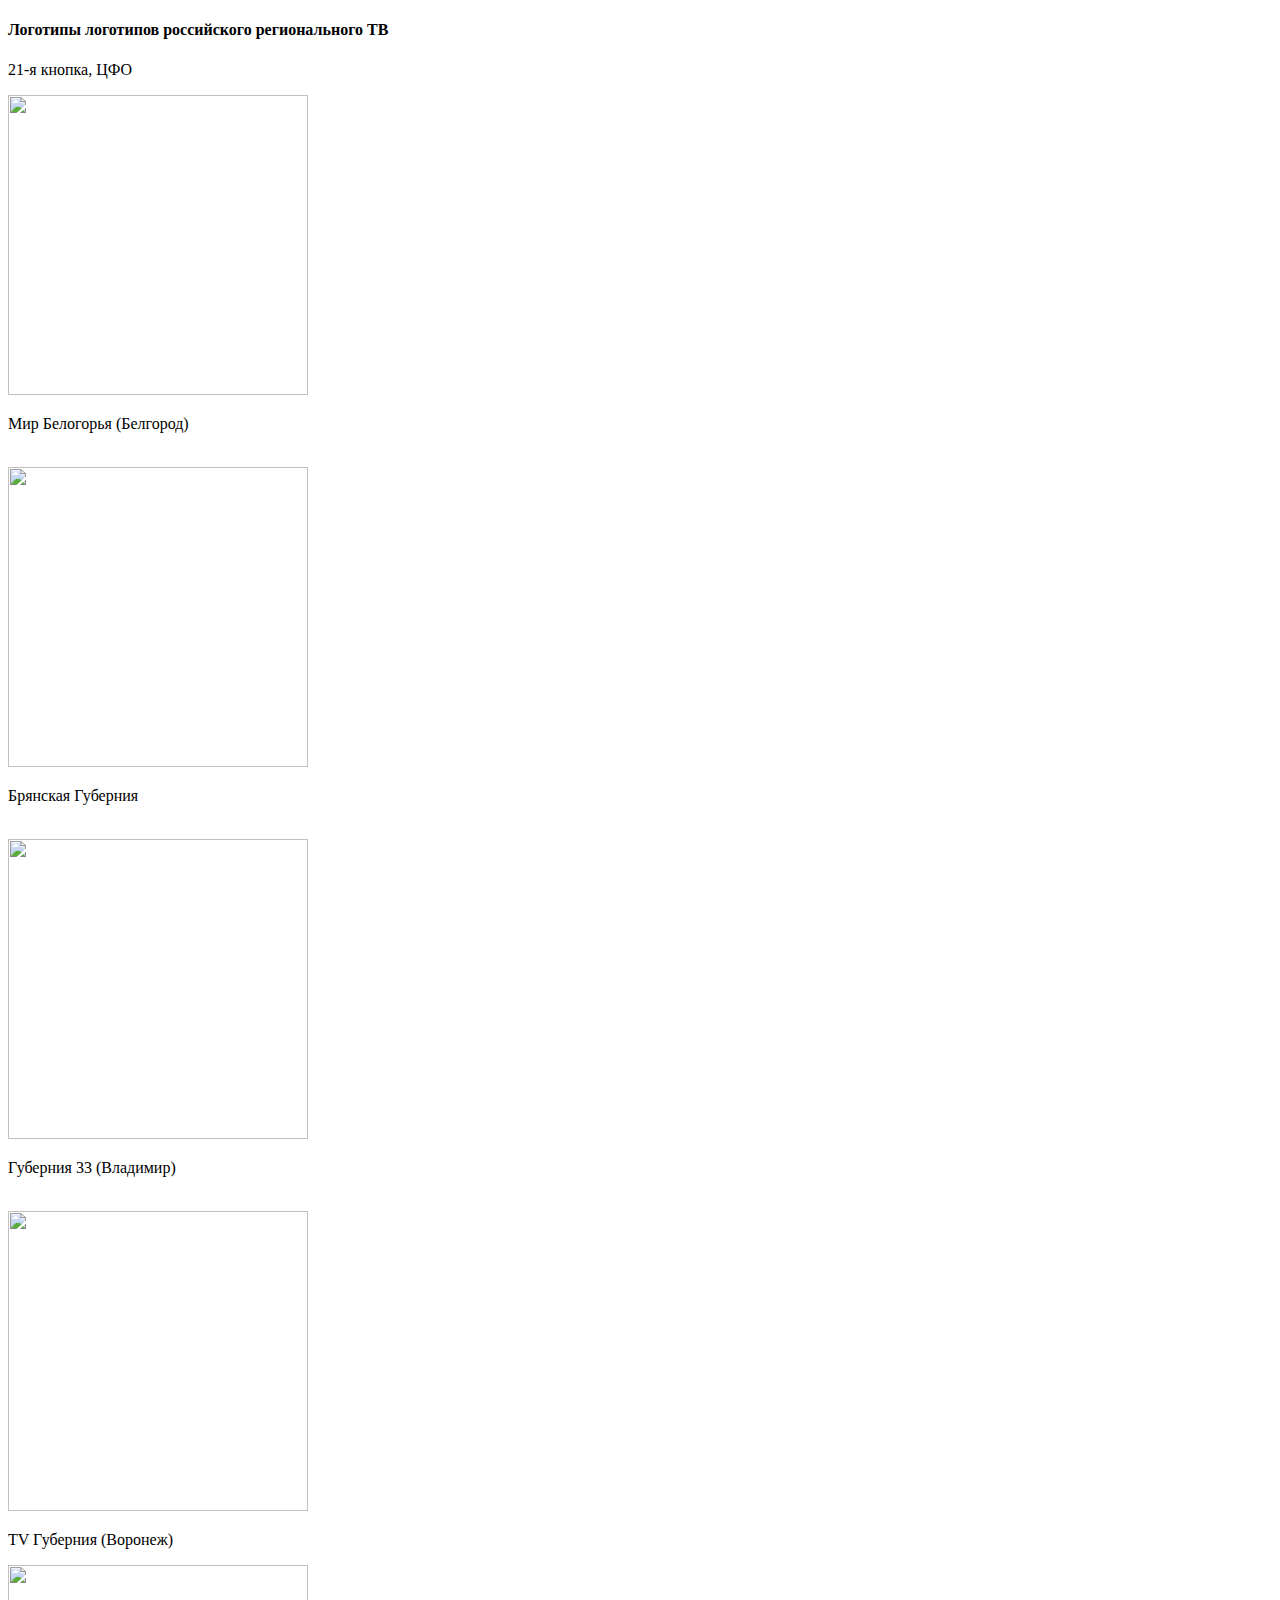
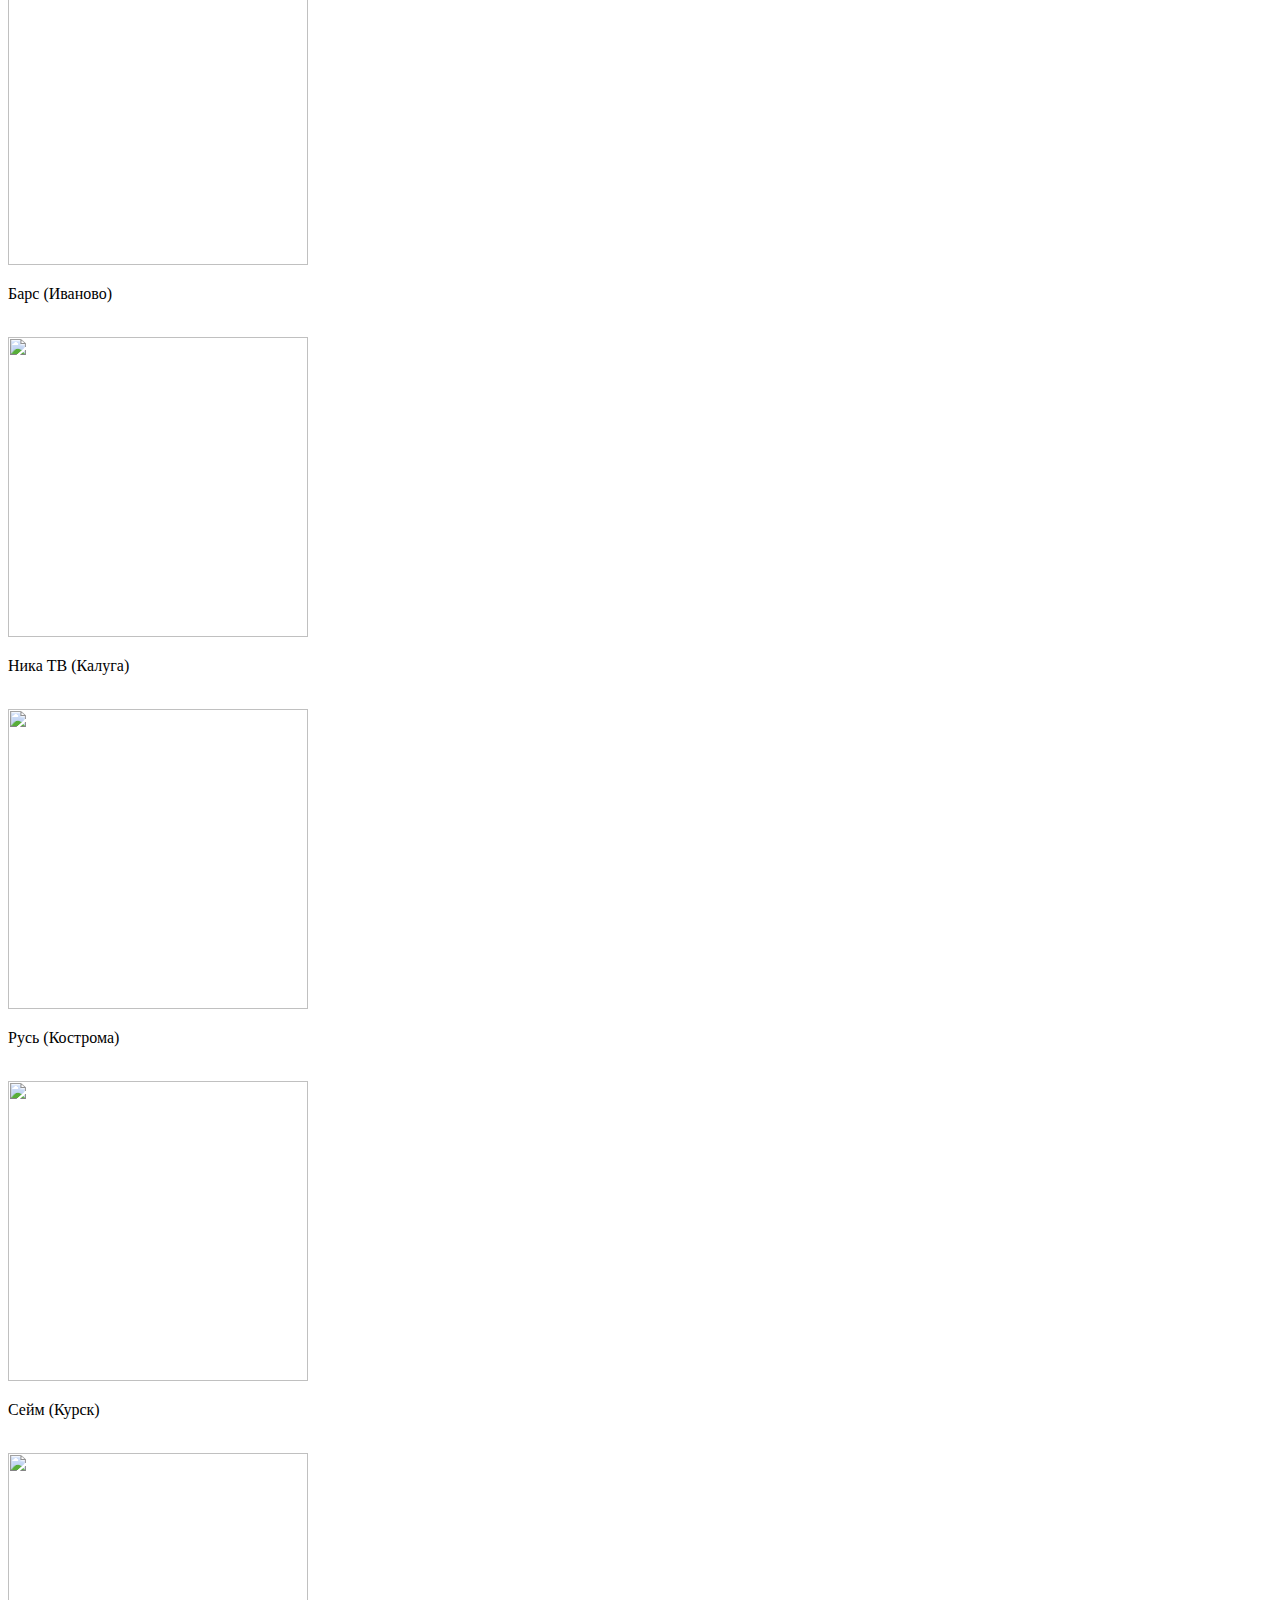
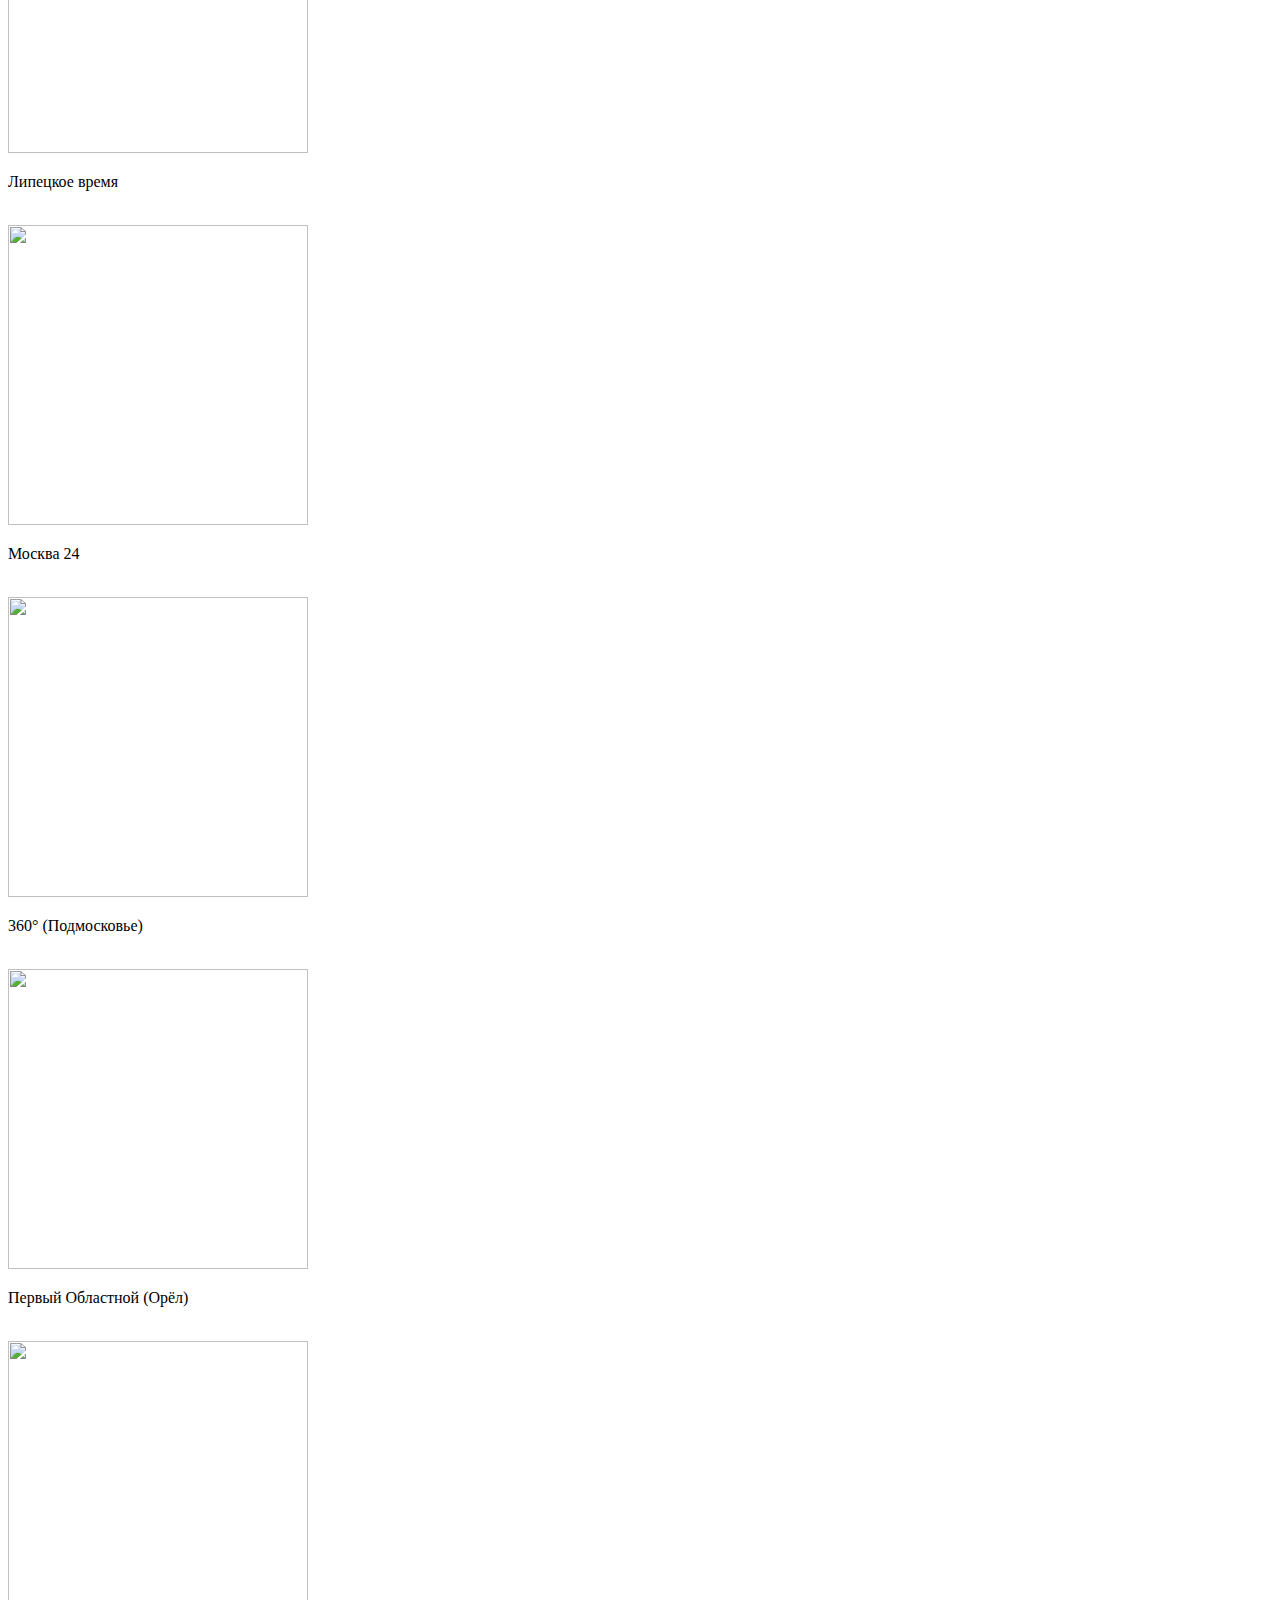
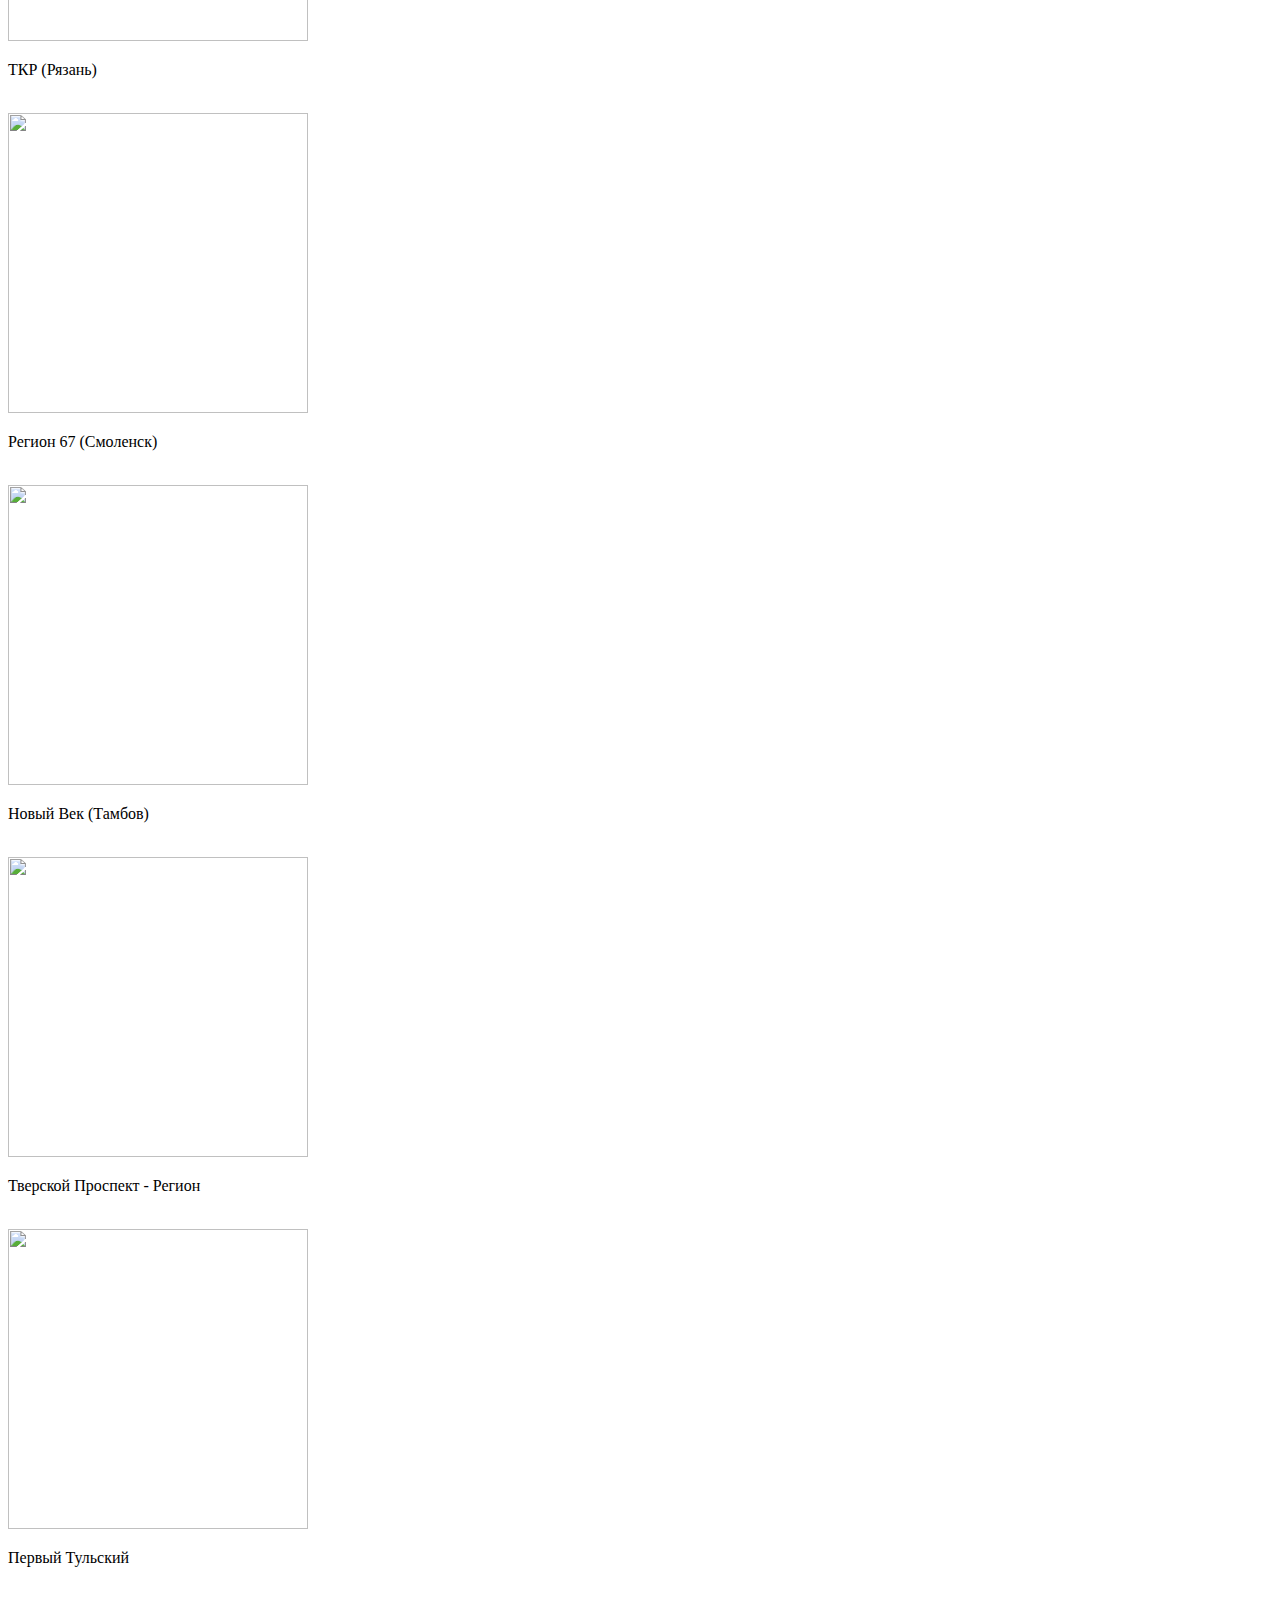
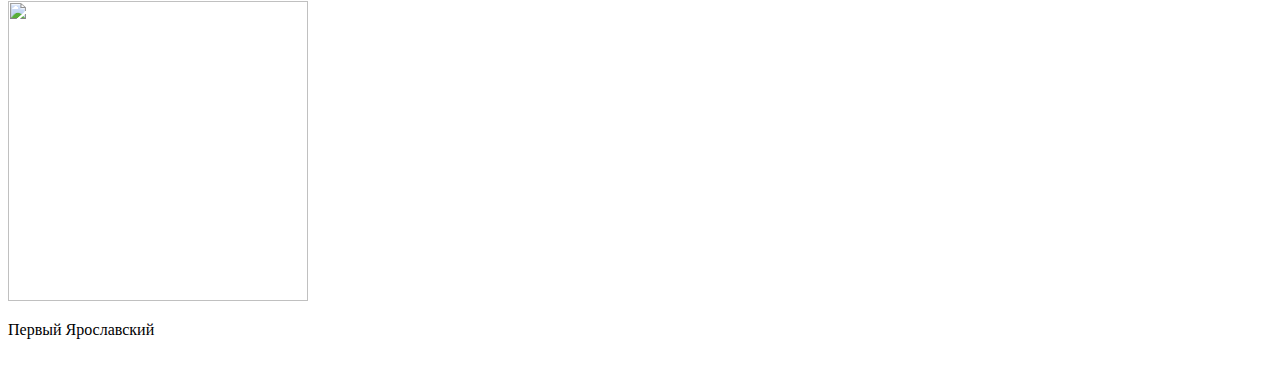
==== index.html @ 9ab8547e "+ css and html" ====
<!DOCTYPE html>
<html lang="ru">
 <head>
   <meta charset="utf-8">
   <title>Russia_region_TV_logo</title>
   <link href="style.css" type="text/css" rel="stylesheet">
 </head>
 <body>
   <h4>Логотипы логотипов российского регионального ТВ</h4>
 <div class="cfo21">   
   <p>21-я кнопка, ЦФО</p>
     <img
       src="logo/mirbelogorya.png"
       width="300"
       height="300"/>
   <p>Мир Белогорья (Белгород)</p>
 <br>
     <img
       src="logo/bryanskayagubernia.png"
       width="300"
       height="300"/>
   <p>Брянская Губерния</p>
 <br>
     <img
       src="logo/gubernia33.png"
       width="300"
       height="300"/>
   <p>Губерния 33 (Владимир)</p>
 <br>
     <img
       src="logo/tvgubernia.png"
       width="300"
       height="300"/>
   <p>TV Губерния (Воронеж)</p>
     <img
       src="logo/bars.png"
       width="300"
       height="300"/>
   <p>Барс (Иваново)</p>
 <br>
     <img
       src="logo/nikatv.png"
       width="300"
       height="300"/>
   <p>Ника ТВ (Калуга)</p>
 <br>
     <img
       src="logo/rus.png"
       width="300"
       height="300"/>
   <p>Русь (Кострома)</p>
 <br>
     <img
       src="logo/seym.png"
       width="300"
       height="300"/>
   <p>Сейм (Курск)</p>
 <br>
     <img
       src="logo/lipetsktime24.png"
       width="300"
       height="300"/>
   <p>Липецкое время</p>
 <br>
     <img
       src="logo/m24.png"
       width="300"
       height="300"/>
   <p>Москва 24</p>
 <br>
     <img
       src="logo/360.png"
       width="300"
       height="300"/>
   <p>360° (Подмосковье)</p>
 <br>
     <img
       src="logo/1oblast.png"
       width="300"
       height="300"/>
   <p>Первый Областной (Орёл)</p>
 <br>
     <img
       src="logo/tkr.png"
       width="300"
       height="300"/>
   <p>ТКР (Рязань)</p>
 <br>
     <img
       src="logo/region67.png"
       width="300"
       height="300"/>
   <p>Регион 67 (Смоленск)</p>
 <br>
     <img
       src="logo/novyyvek.png"
       width="300"
       height="300"/>
   <p>Новый Век (Тамбов)</p>
 <br>
     <img
       src="logo/tverprospekt.png"
       width="300"
       height="300"/>
   <p>Тверской Проспект - Регион</p>
 <br>
     <img
       src="logo/1tula.png"
       width="300"
       height="300"/>
   <p>Первый Тульский</p>
 <br>
     <img
       src="logo/1yaroslavl.png"
       width="300"
       height="300"/>
   <p>Первый Ярославский</p>
 <br>
 </div>
 </body>
---- style.css ----
@font-face {
	font-family: 'Arkhip';
	src: url('/fonts/arkhip.eot'); /* IE 9 Compatibility Mode */
	src: url('/fonts/arkhip.eot?#iefix') format('embedded-opentype'), /* IE < 9 */
		url('/fonts/arkhip.woff2') format('woff2'), /* Super Modern Browsers */
		url('/fonts/arkhip.woff') format('woff'), /* Firefox >= 3.6, any other modern browser */
		url('/fonts/arkhip.ttf') format('truetype'), /* Safari, Android, iOS */
		url('/fonts/arkhip.svg#arkhip') format('svg'); /* Chrome < 4, Legacy iOS */
}
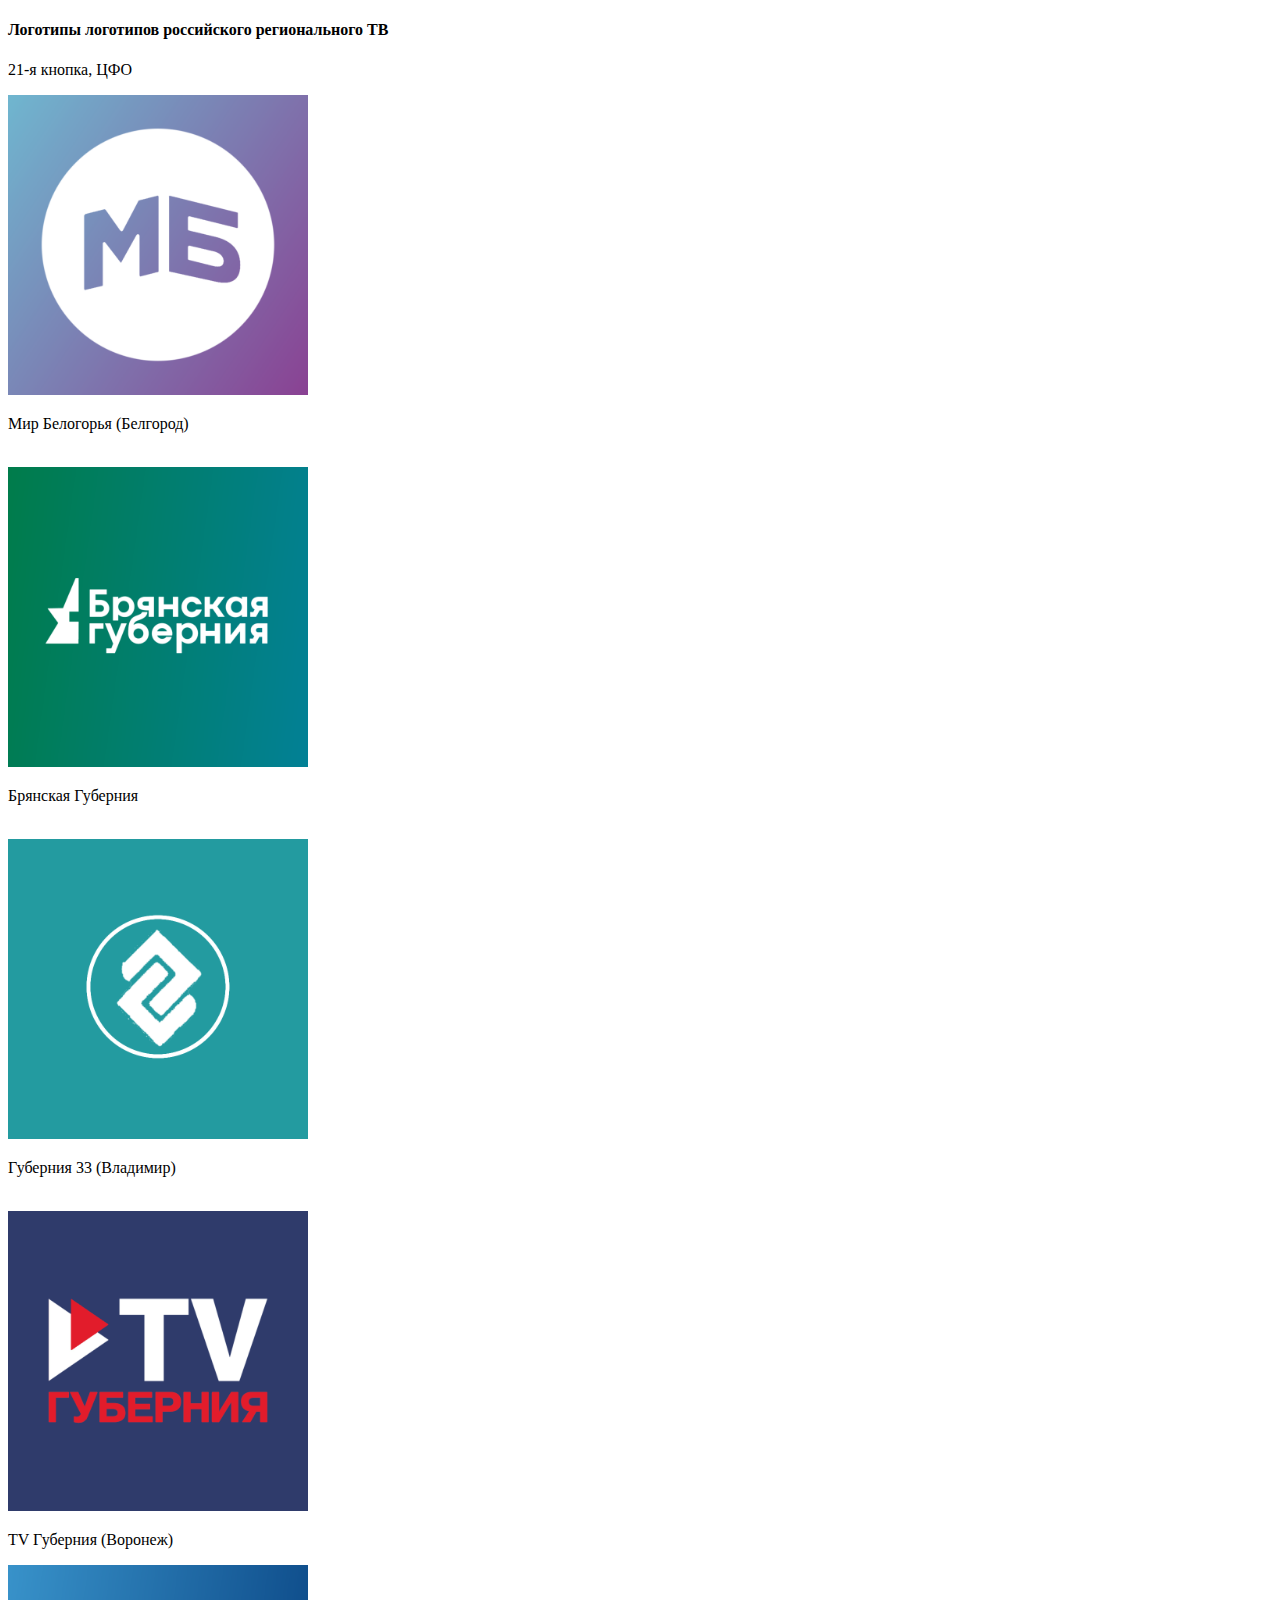
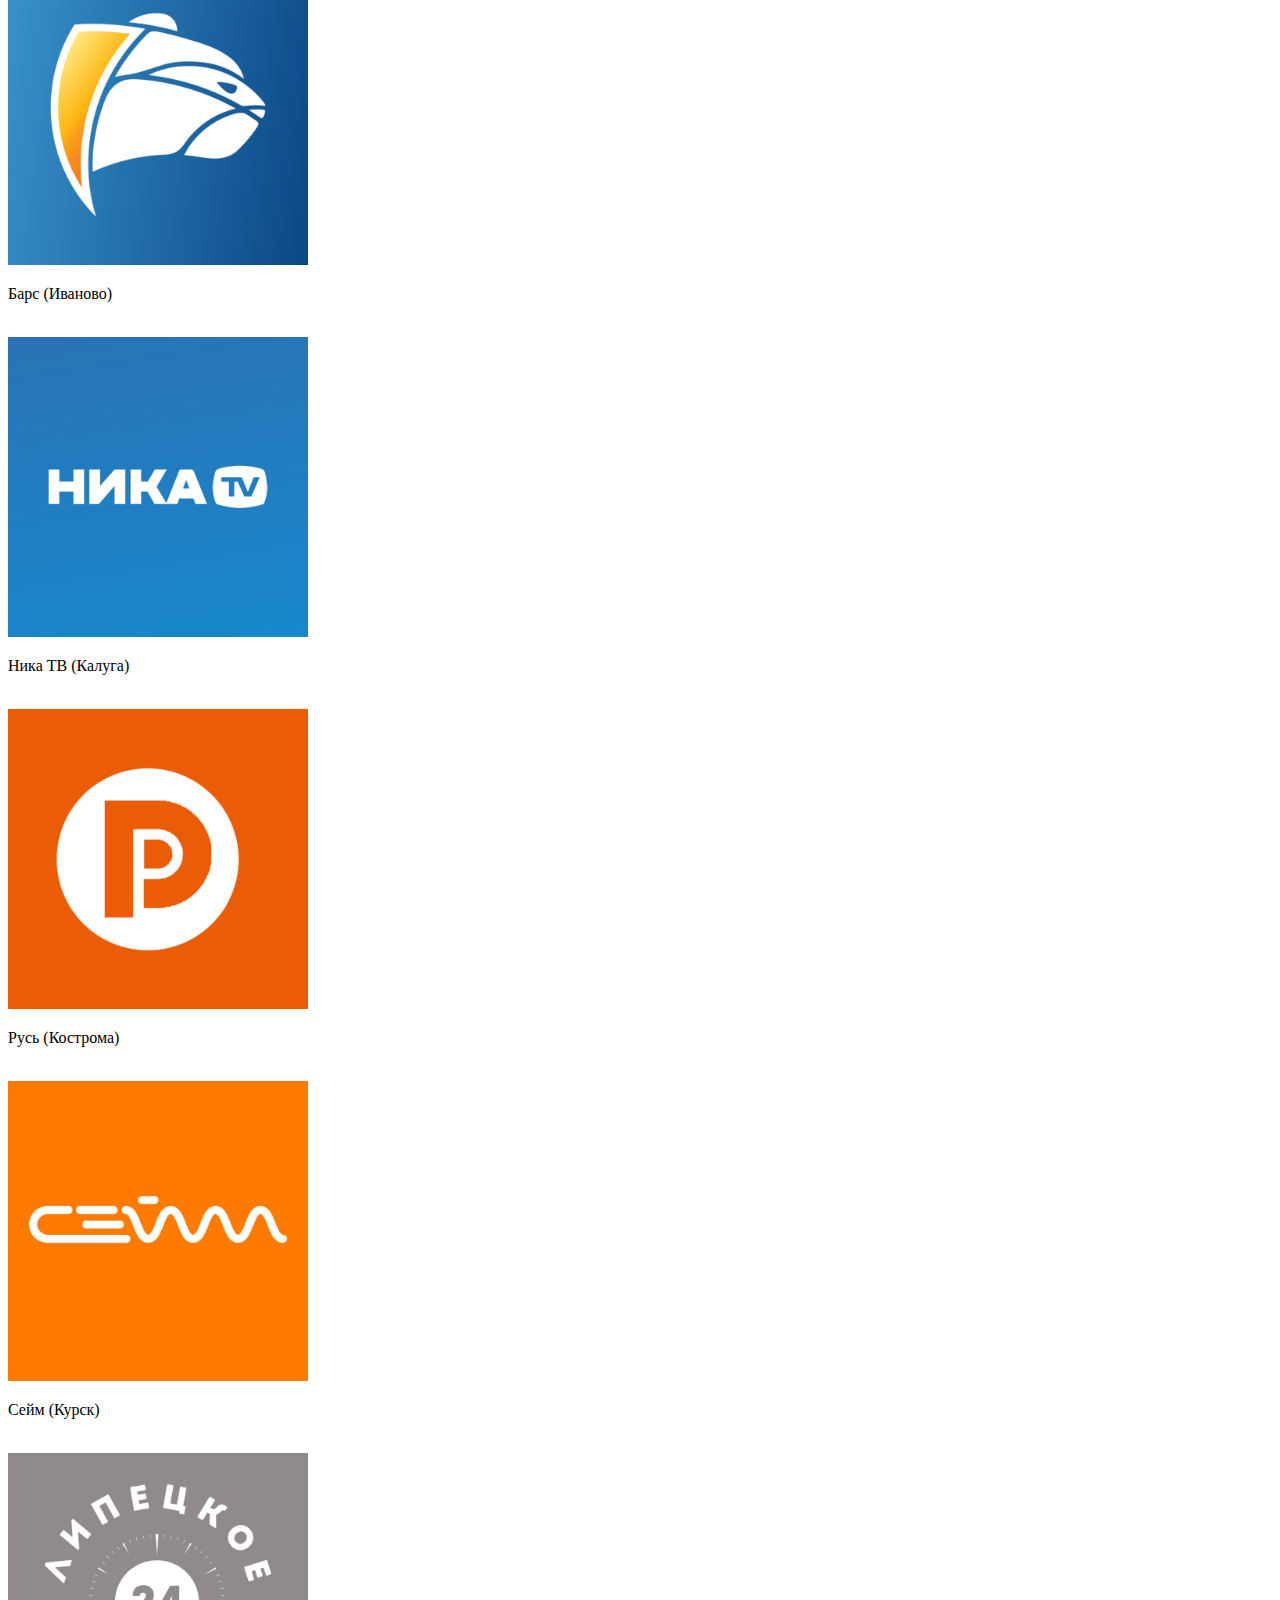
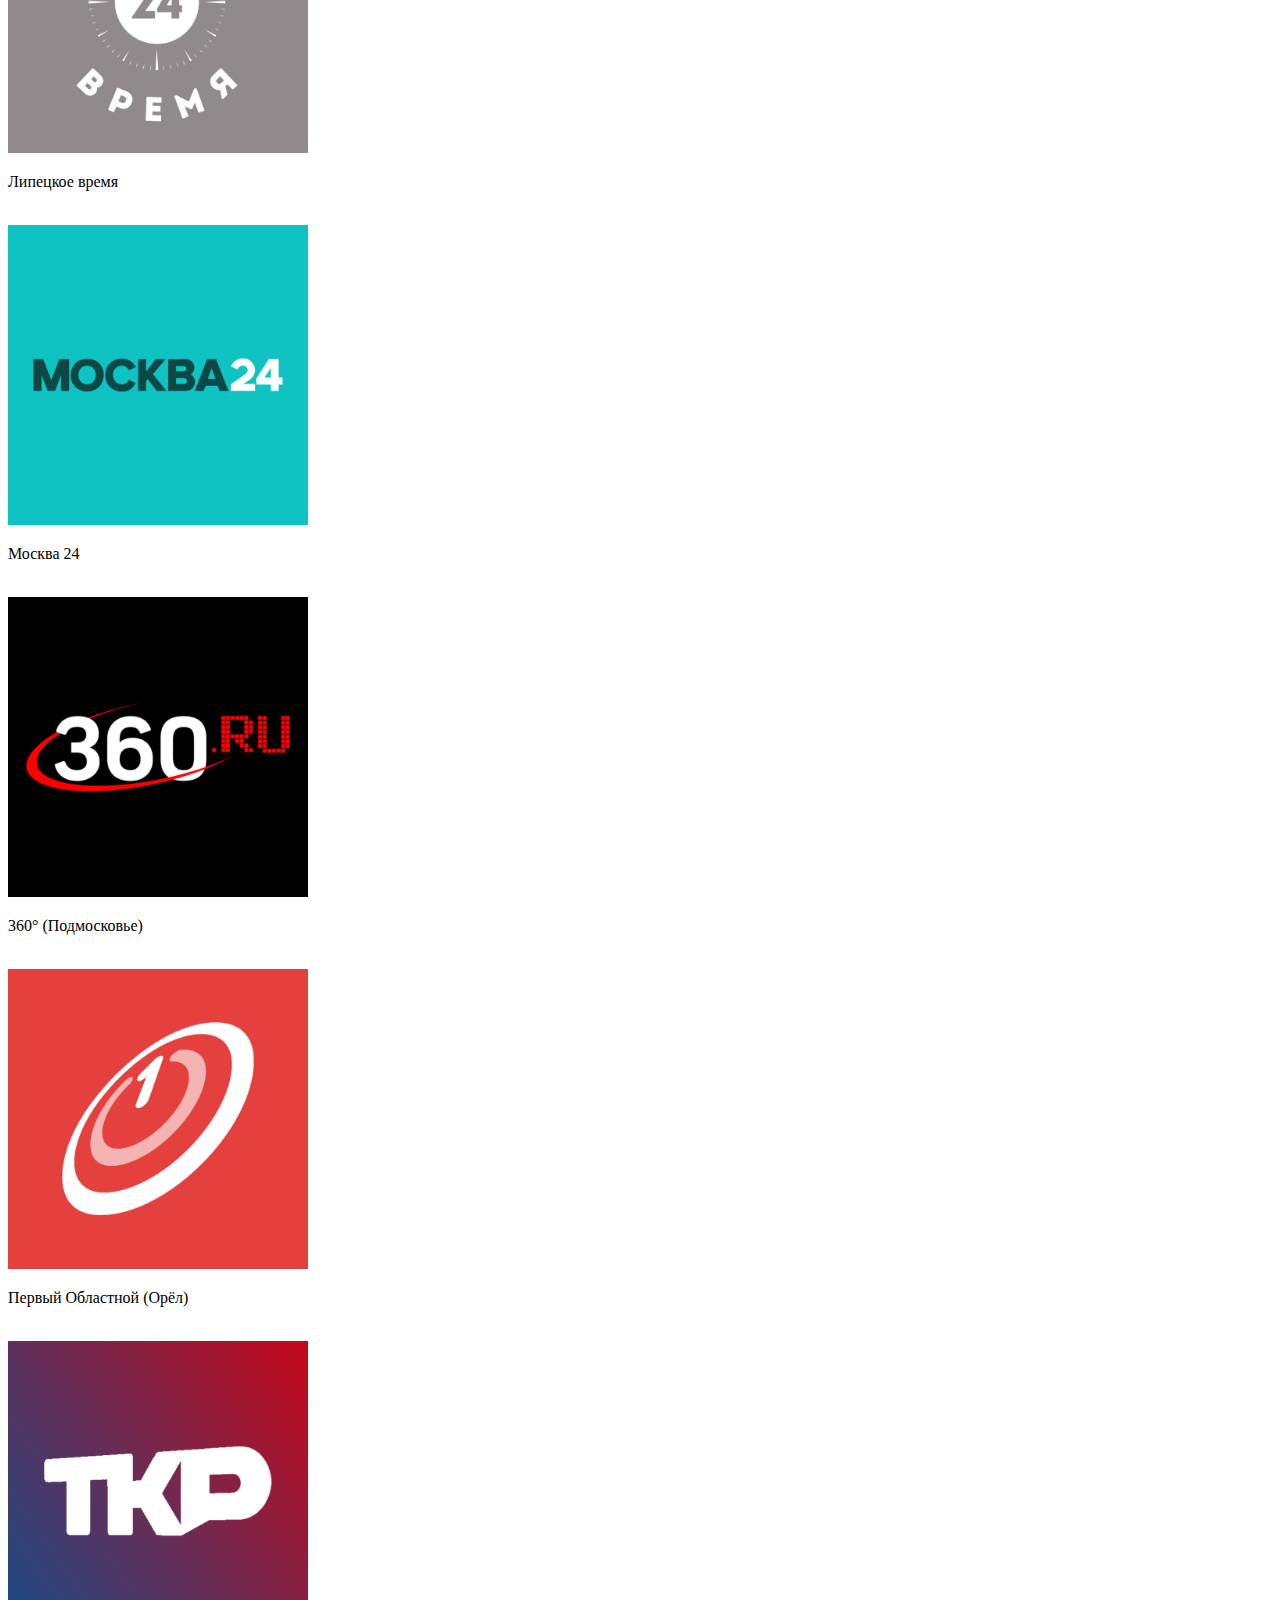
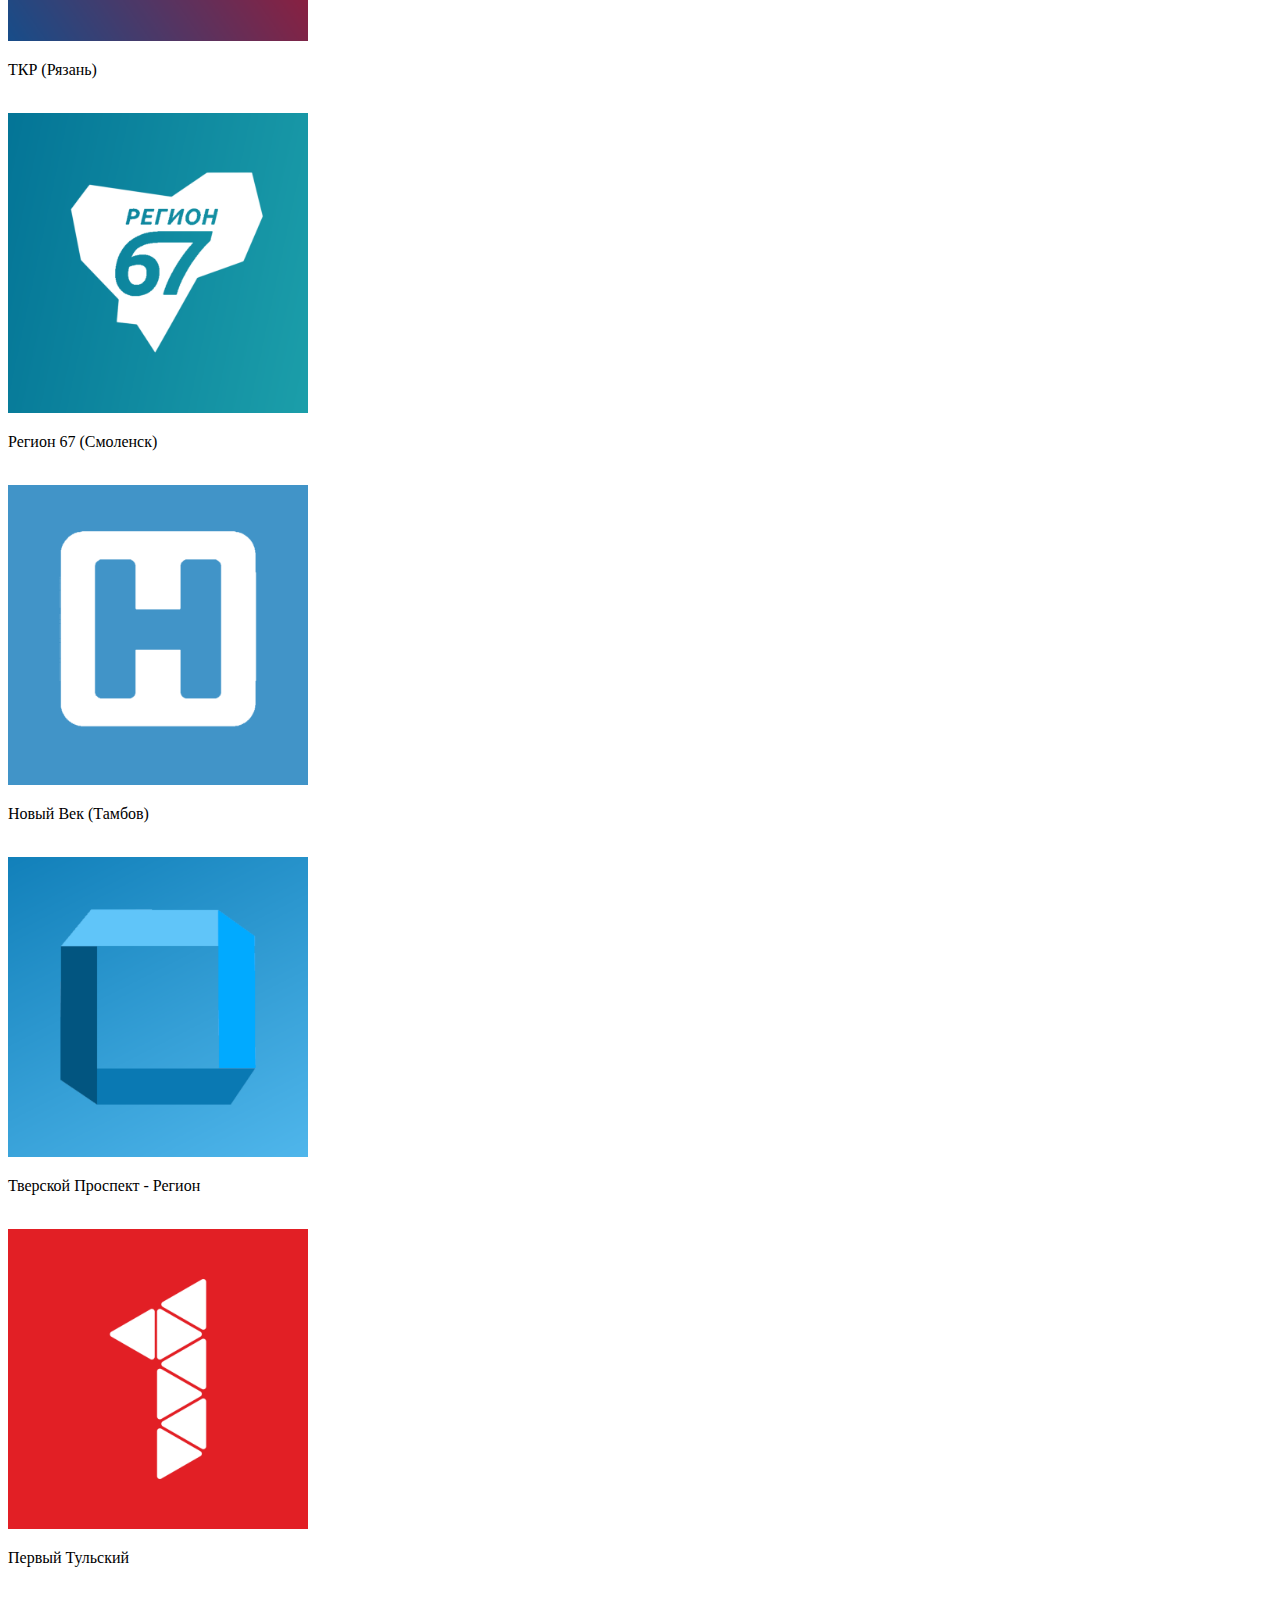
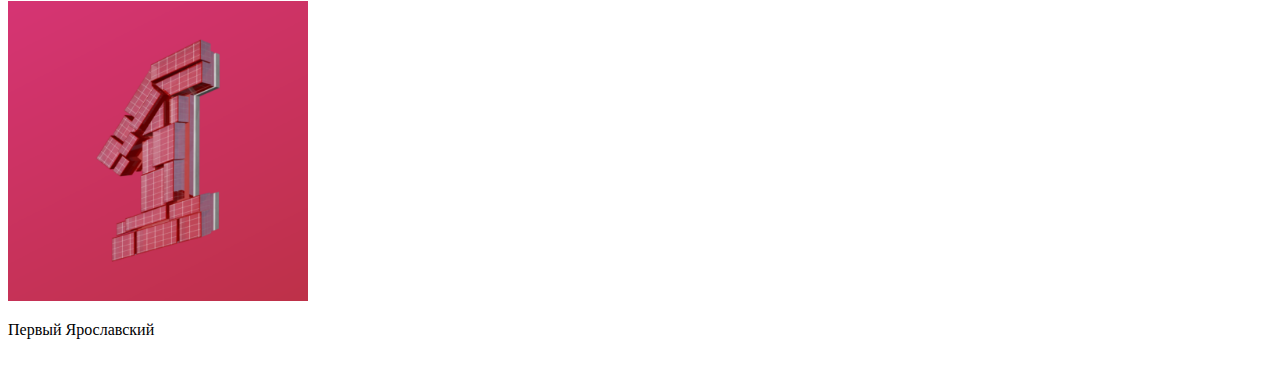
==== commit 6e3561aa: "Update index.html" ====
--- a/index.html
+++ b/index.html
@@ -10,111 +10,111 @@
  <div class="cfo21">   
    <p>21-я кнопка, ЦФО</p>
      <img
-       src="logo/mirbelogorya.png"
+       src="mirbelogorya.png"
        width="300"
        height="300"/>
    <p>Мир Белогорья (Белгород)</p>
  <br>
      <img
-       src="logo/bryanskayagubernia.png"
+       src="bryanskayagubernia.png"
        width="300"
        height="300"/>
    <p>Брянская Губерния</p>
  <br>
      <img
-       src="logo/gubernia33.png"
+       src="gubernia33.png"
        width="300"
        height="300"/>
    <p>Губерния 33 (Владимир)</p>
  <br>
      <img
-       src="logo/tvgubernia.png"
+       src="tvgubernia.png"
        width="300"
        height="300"/>
    <p>TV Губерния (Воронеж)</p>
      <img
-       src="logo/bars.png"
+       src="bars.png"
        width="300"
        height="300"/>
    <p>Барс (Иваново)</p>
  <br>
      <img
-       src="logo/nikatv.png"
+       src="nikatv.png"
        width="300"
        height="300"/>
    <p>Ника ТВ (Калуга)</p>
  <br>
      <img
-       src="logo/rus.png"
+       src="rus.png"
        width="300"
        height="300"/>
    <p>Русь (Кострома)</p>
  <br>
      <img
-       src="logo/seym.png"
+       src="seym.png"
        width="300"
        height="300"/>
    <p>Сейм (Курск)</p>
  <br>
      <img
-       src="logo/lipetsktime24.png"
+       src="lipetsktime24.png"
        width="300"
        height="300"/>
    <p>Липецкое время</p>
  <br>
      <img
-       src="logo/m24.png"
+       src="m24.png"
        width="300"
        height="300"/>
    <p>Москва 24</p>
  <br>
      <img
-       src="logo/360.png"
+       src="360.png"
        width="300"
        height="300"/>
    <p>360° (Подмосковье)</p>
  <br>
      <img
-       src="logo/1oblast.png"
+       src="1oblast.png"
        width="300"
        height="300"/>
    <p>Первый Областной (Орёл)</p>
  <br>
      <img
-       src="logo/tkr.png"
+       src="tkr.png"
        width="300"
        height="300"/>
    <p>ТКР (Рязань)</p>
  <br>
      <img
-       src="logo/region67.png"
+       src="region67.png"
        width="300"
        height="300"/>
    <p>Регион 67 (Смоленск)</p>
  <br>
      <img
-       src="logo/novyyvek.png"
+       src="novyyvek.png"
        width="300"
        height="300"/>
    <p>Новый Век (Тамбов)</p>
  <br>
      <img
-       src="logo/tverprospekt.png"
+       src="tverprospekt.png"
        width="300"
        height="300"/>
    <p>Тверской Проспект - Регион</p>
  <br>
      <img
-       src="logo/1tula.png"
+       src="1tula.png"
        width="300"
        height="300"/>
    <p>Первый Тульский</p>
  <br>
      <img
-       src="logo/1yaroslavl.png"
+       src="1yaroslavl.png"
        width="300"
        height="300"/>
    <p>Первый Ярославский</p>
  <br>
  </div>
- </body>+ </body>
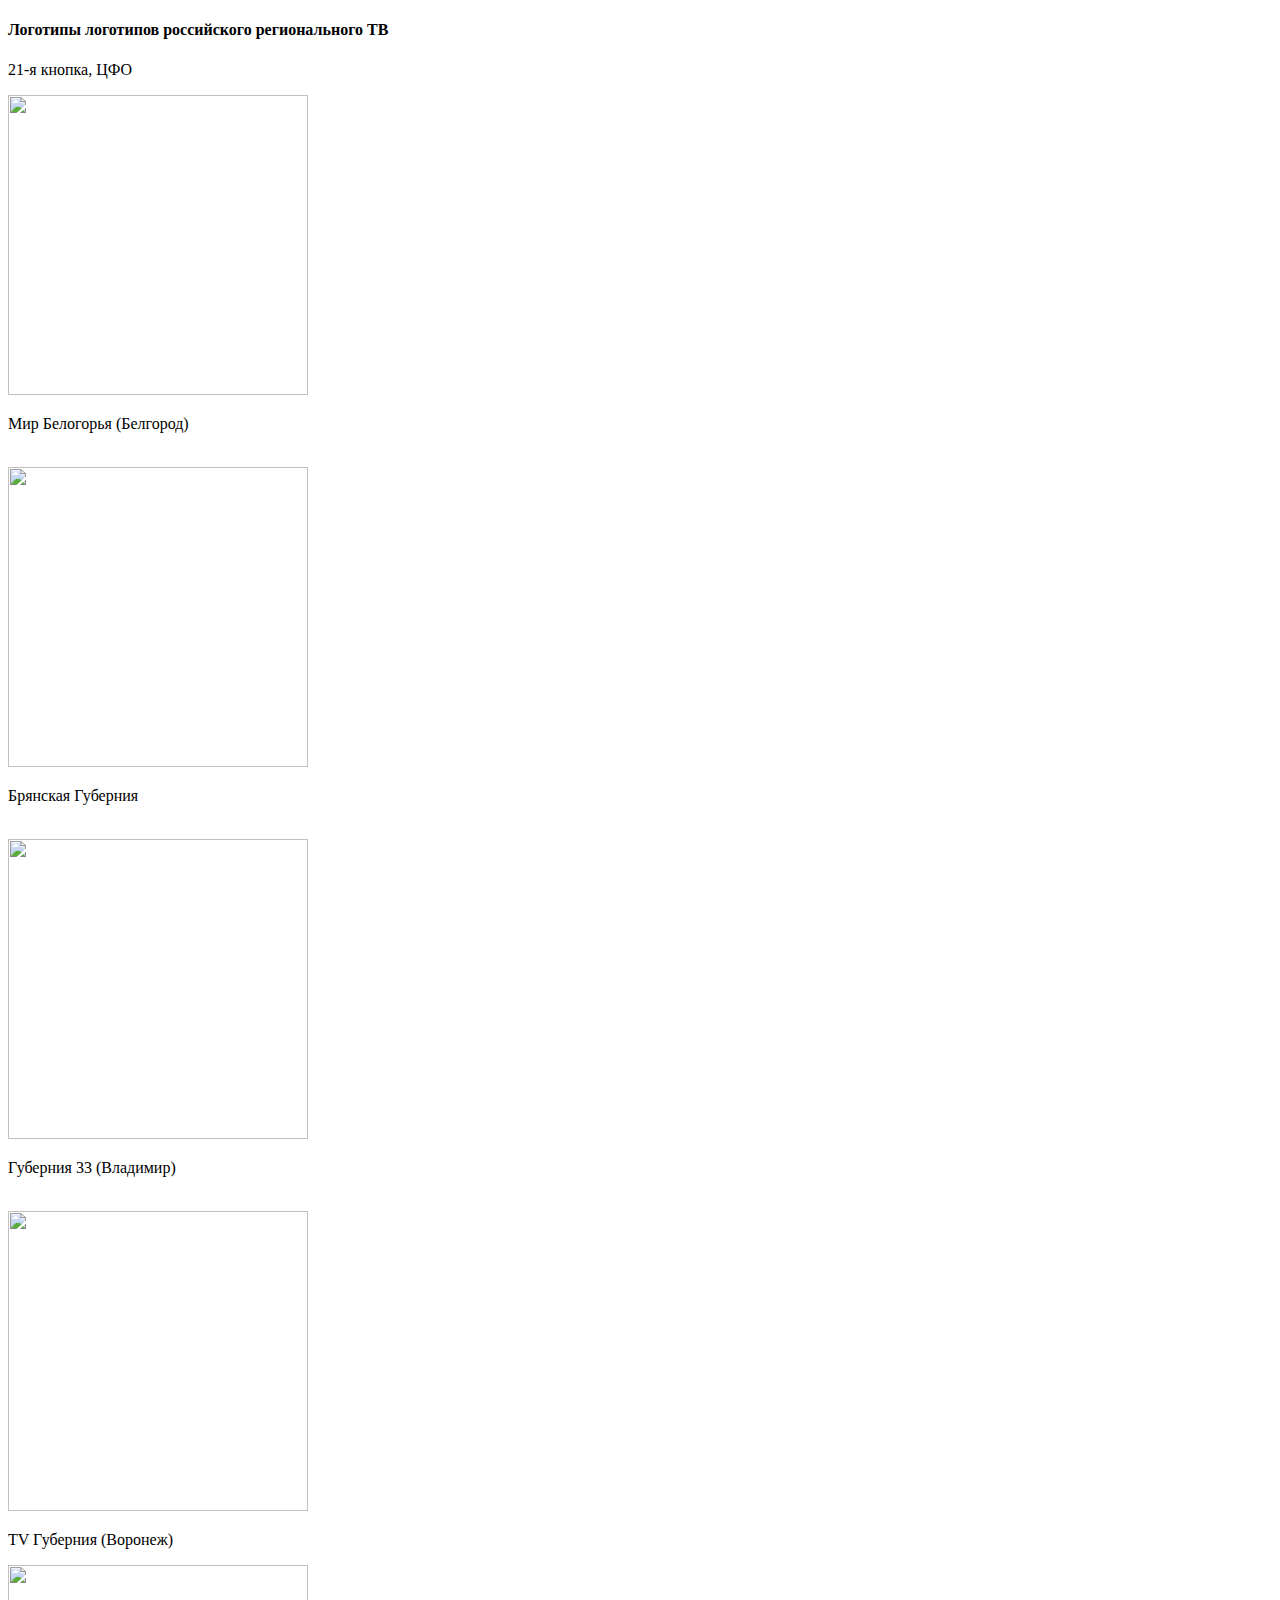
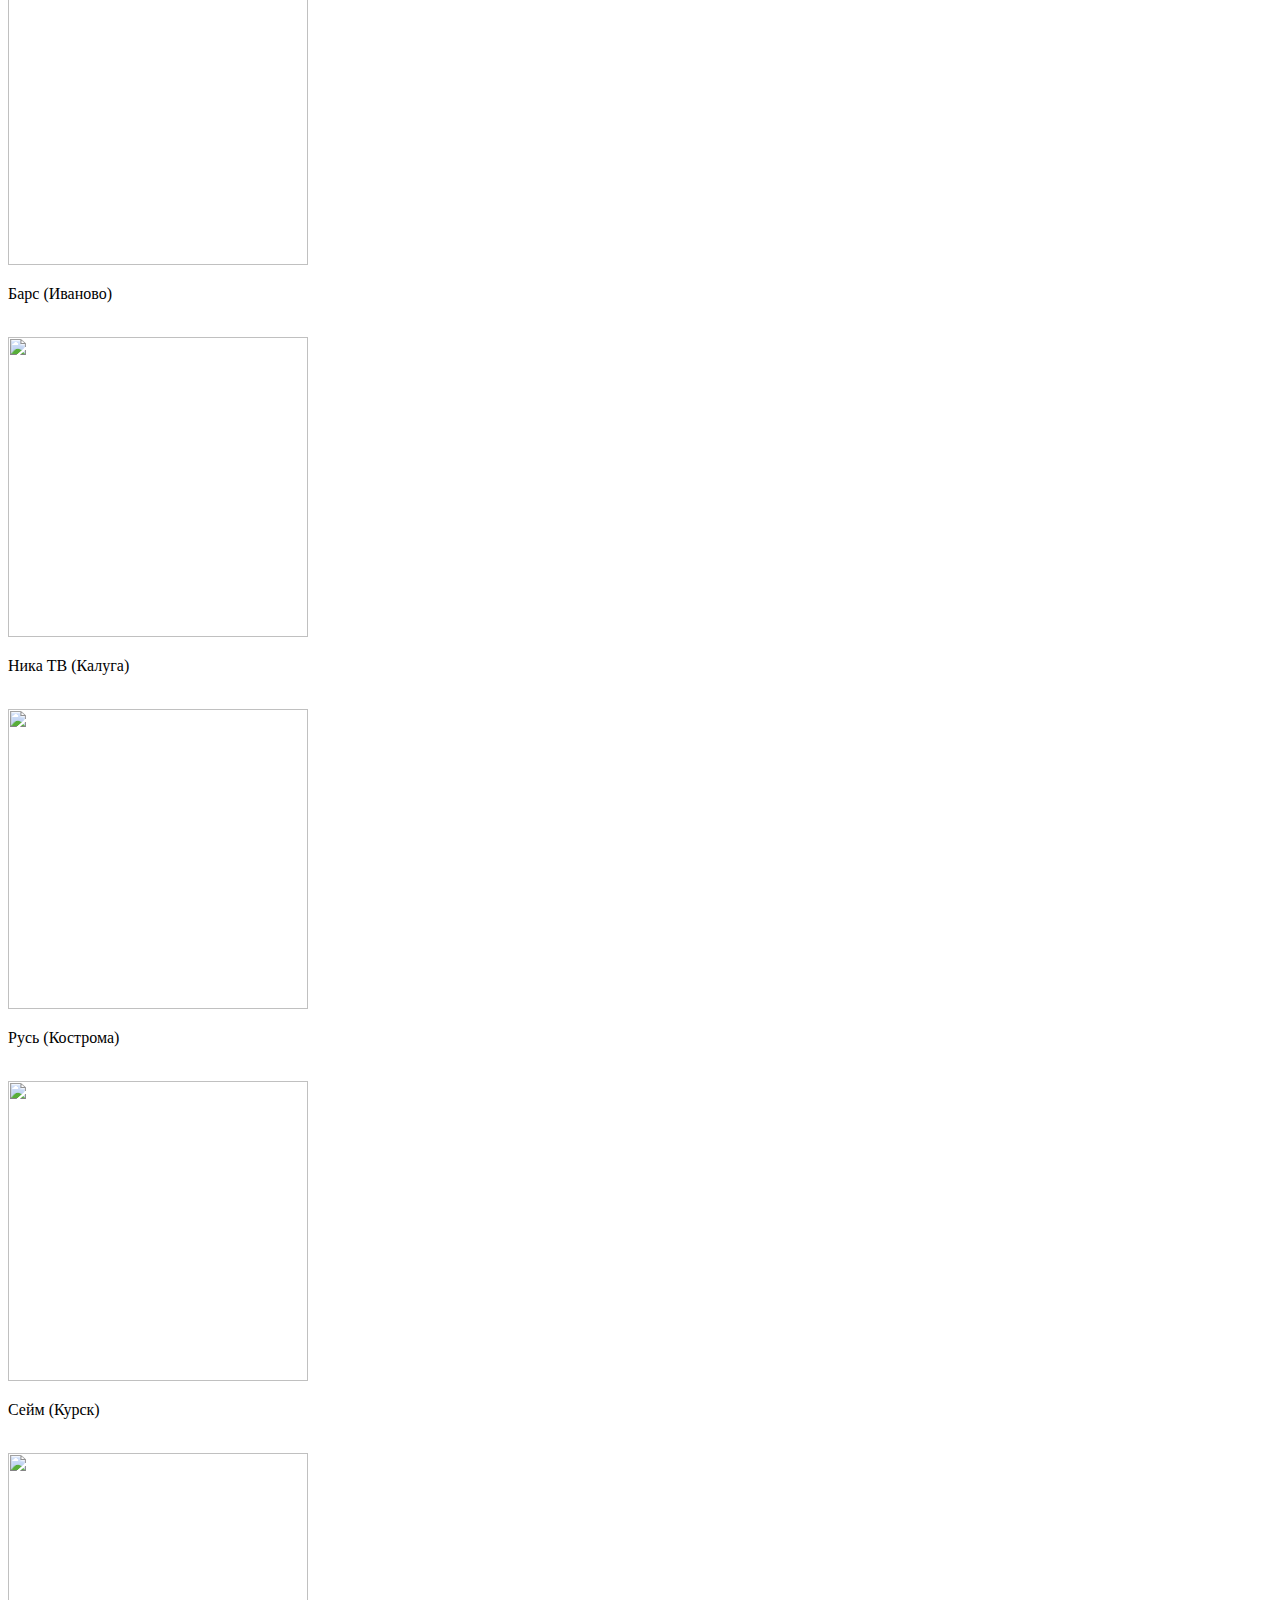
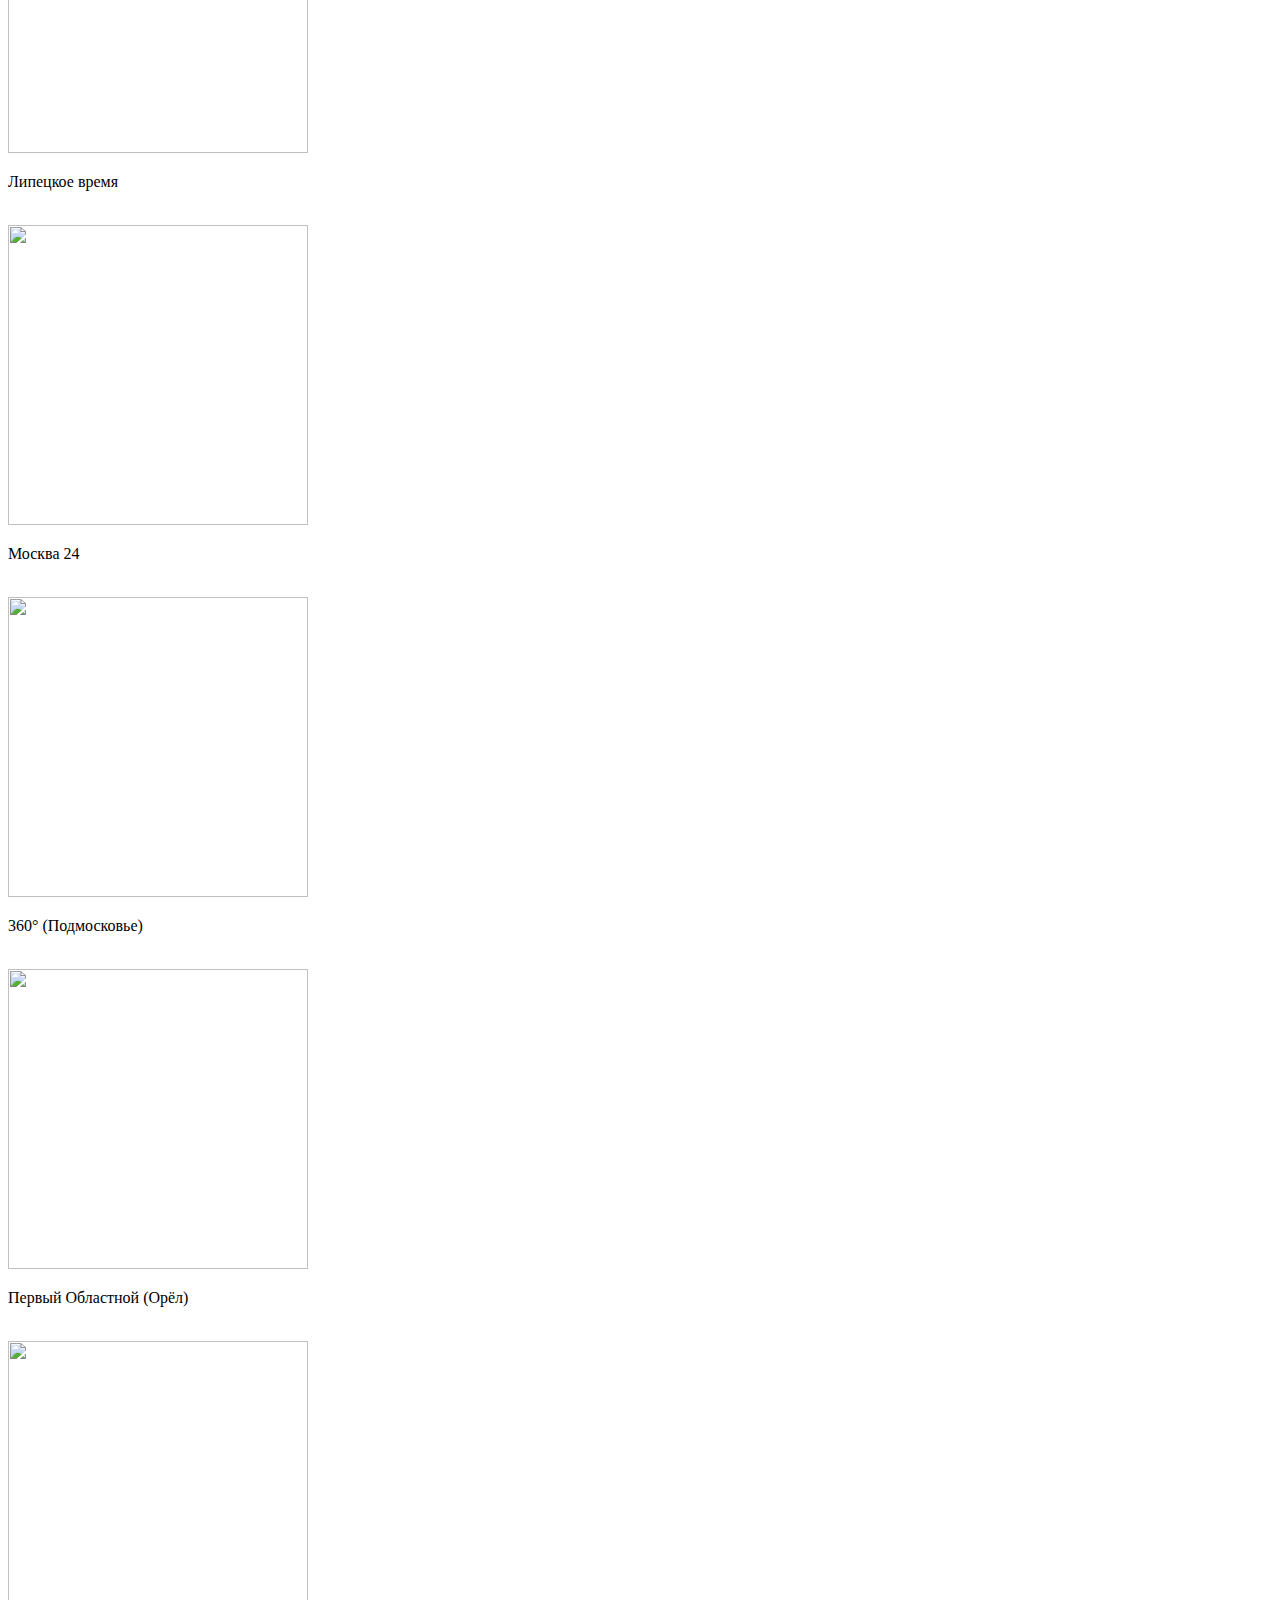
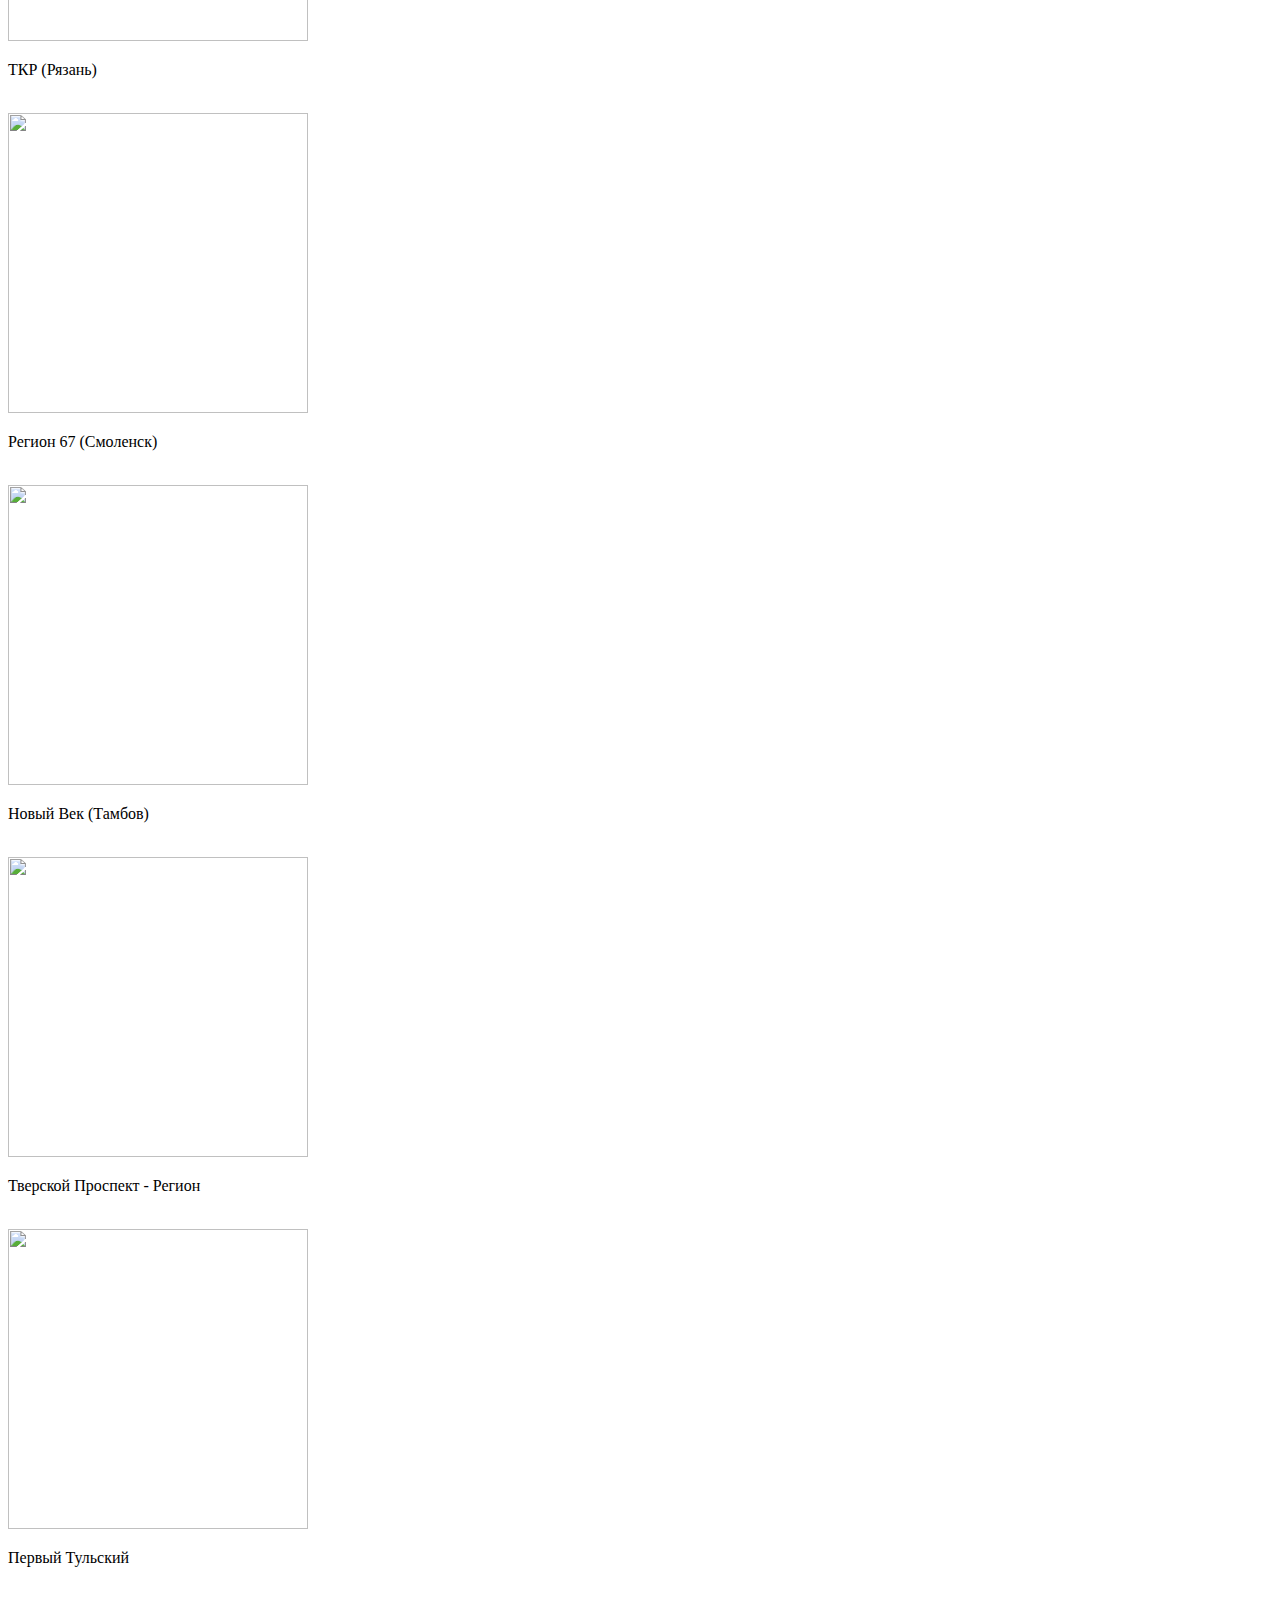
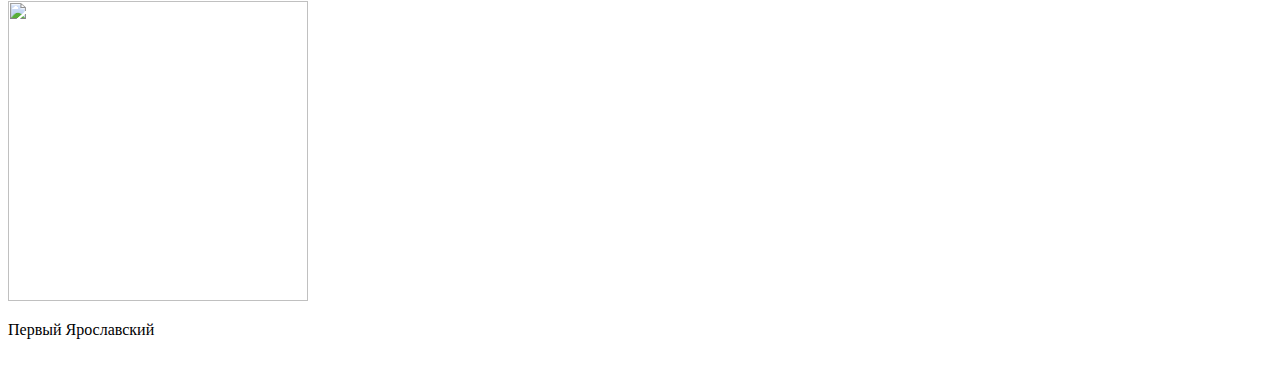
==== commit 75bfd8f0: "update index.html" ====
--- a/index.html
+++ b/index.html
@@ -10,108 +10,108 @@
  <div class="cfo21">   
    <p>21-я кнопка, ЦФО</p>
      <img
-       src="mirbelogorya.png"
+       src="logo/mirbelogorya.png"
        width="300"
        height="300"/>
    <p>Мир Белогорья (Белгород)</p>
  <br>
      <img
-       src="bryanskayagubernia.png"
+       src="logo/bryanskayagubernia.png"
        width="300"
        height="300"/>
    <p>Брянская Губерния</p>
  <br>
      <img
-       src="gubernia33.png"
+       src="logo/gubernia33.png"
        width="300"
        height="300"/>
    <p>Губерния 33 (Владимир)</p>
  <br>
      <img
-       src="tvgubernia.png"
+       src="logo/tvgubernia.png"
        width="300"
        height="300"/>
    <p>TV Губерния (Воронеж)</p>
      <img
-       src="bars.png"
+       src="logo/bars.png"
        width="300"
        height="300"/>
    <p>Барс (Иваново)</p>
  <br>
      <img
-       src="nikatv.png"
+       src="logo/nikatv.png"
        width="300"
        height="300"/>
    <p>Ника ТВ (Калуга)</p>
  <br>
      <img
-       src="rus.png"
+       src="logo/rus.png"
        width="300"
        height="300"/>
    <p>Русь (Кострома)</p>
  <br>
      <img
-       src="seym.png"
+       src="logo/seym.png"
        width="300"
        height="300"/>
    <p>Сейм (Курск)</p>
  <br>
      <img
-       src="lipetsktime24.png"
+       src="logo/lipetsktime24.png"
        width="300"
        height="300"/>
    <p>Липецкое время</p>
  <br>
      <img
-       src="m24.png"
+       src="logo/m24.png"
        width="300"
        height="300"/>
    <p>Москва 24</p>
  <br>
      <img
-       src="360.png"
+       src="logo/360.png"
        width="300"
        height="300"/>
    <p>360° (Подмосковье)</p>
  <br>
      <img
-       src="1oblast.png"
+       src="logo/1oblast.png"
        width="300"
        height="300"/>
    <p>Первый Областной (Орёл)</p>
  <br>
      <img
-       src="tkr.png"
+       src="logo/tkr.png"
        width="300"
        height="300"/>
    <p>ТКР (Рязань)</p>
  <br>
      <img
-       src="region67.png"
+       src="logo/region67.png"
        width="300"
        height="300"/>
    <p>Регион 67 (Смоленск)</p>
  <br>
      <img
-       src="novyyvek.png"
+       src="logo/novyyvek.png"
        width="300"
        height="300"/>
    <p>Новый Век (Тамбов)</p>
  <br>
      <img
-       src="tverprospekt.png"
+       src="logo/tverprospekt.png"
        width="300"
        height="300"/>
    <p>Тверской Проспект - Регион</p>
  <br>
      <img
-       src="1tula.png"
+       src="logo/1tula.png"
        width="300"
        height="300"/>
    <p>Первый Тульский</p>
  <br>
      <img
-       src="1yaroslavl.png"
+       src="logo/1yaroslavl.png"
        width="300"
        height="300"/>
    <p>Первый Ярославский</p>
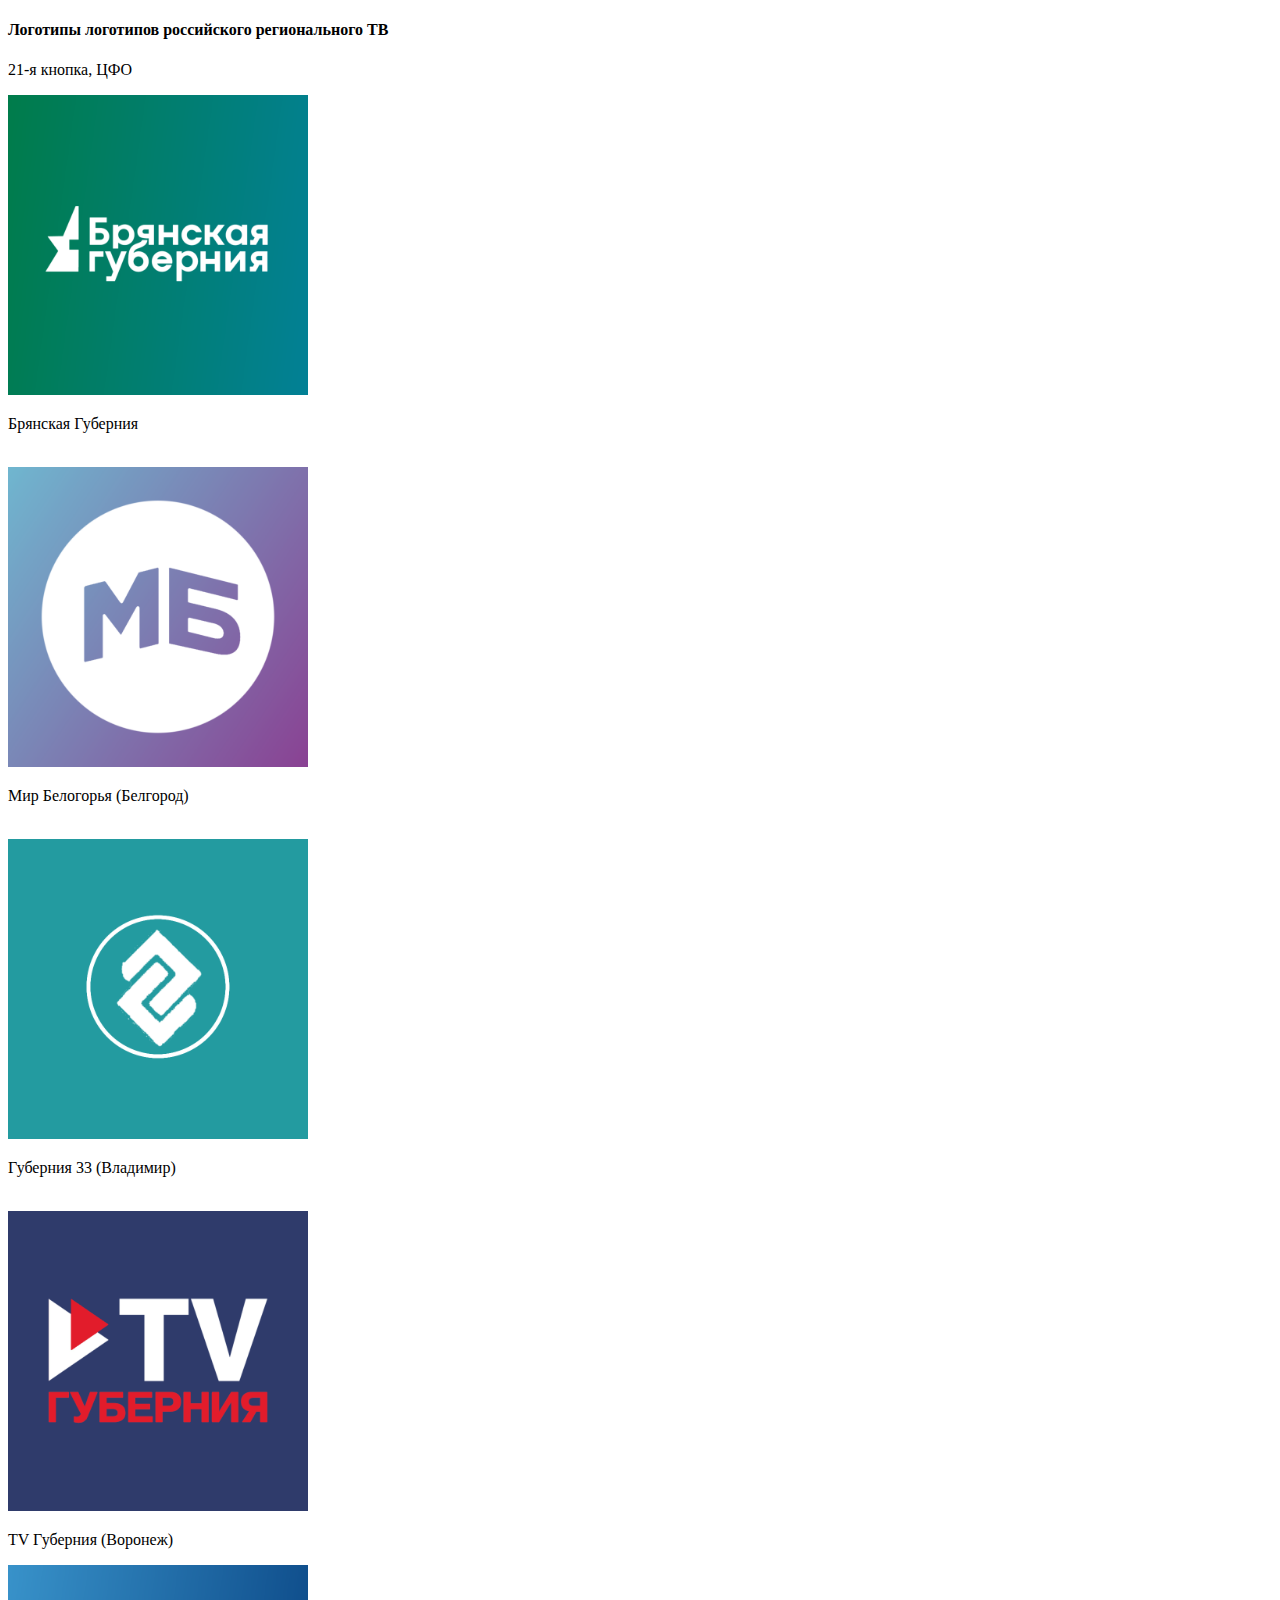
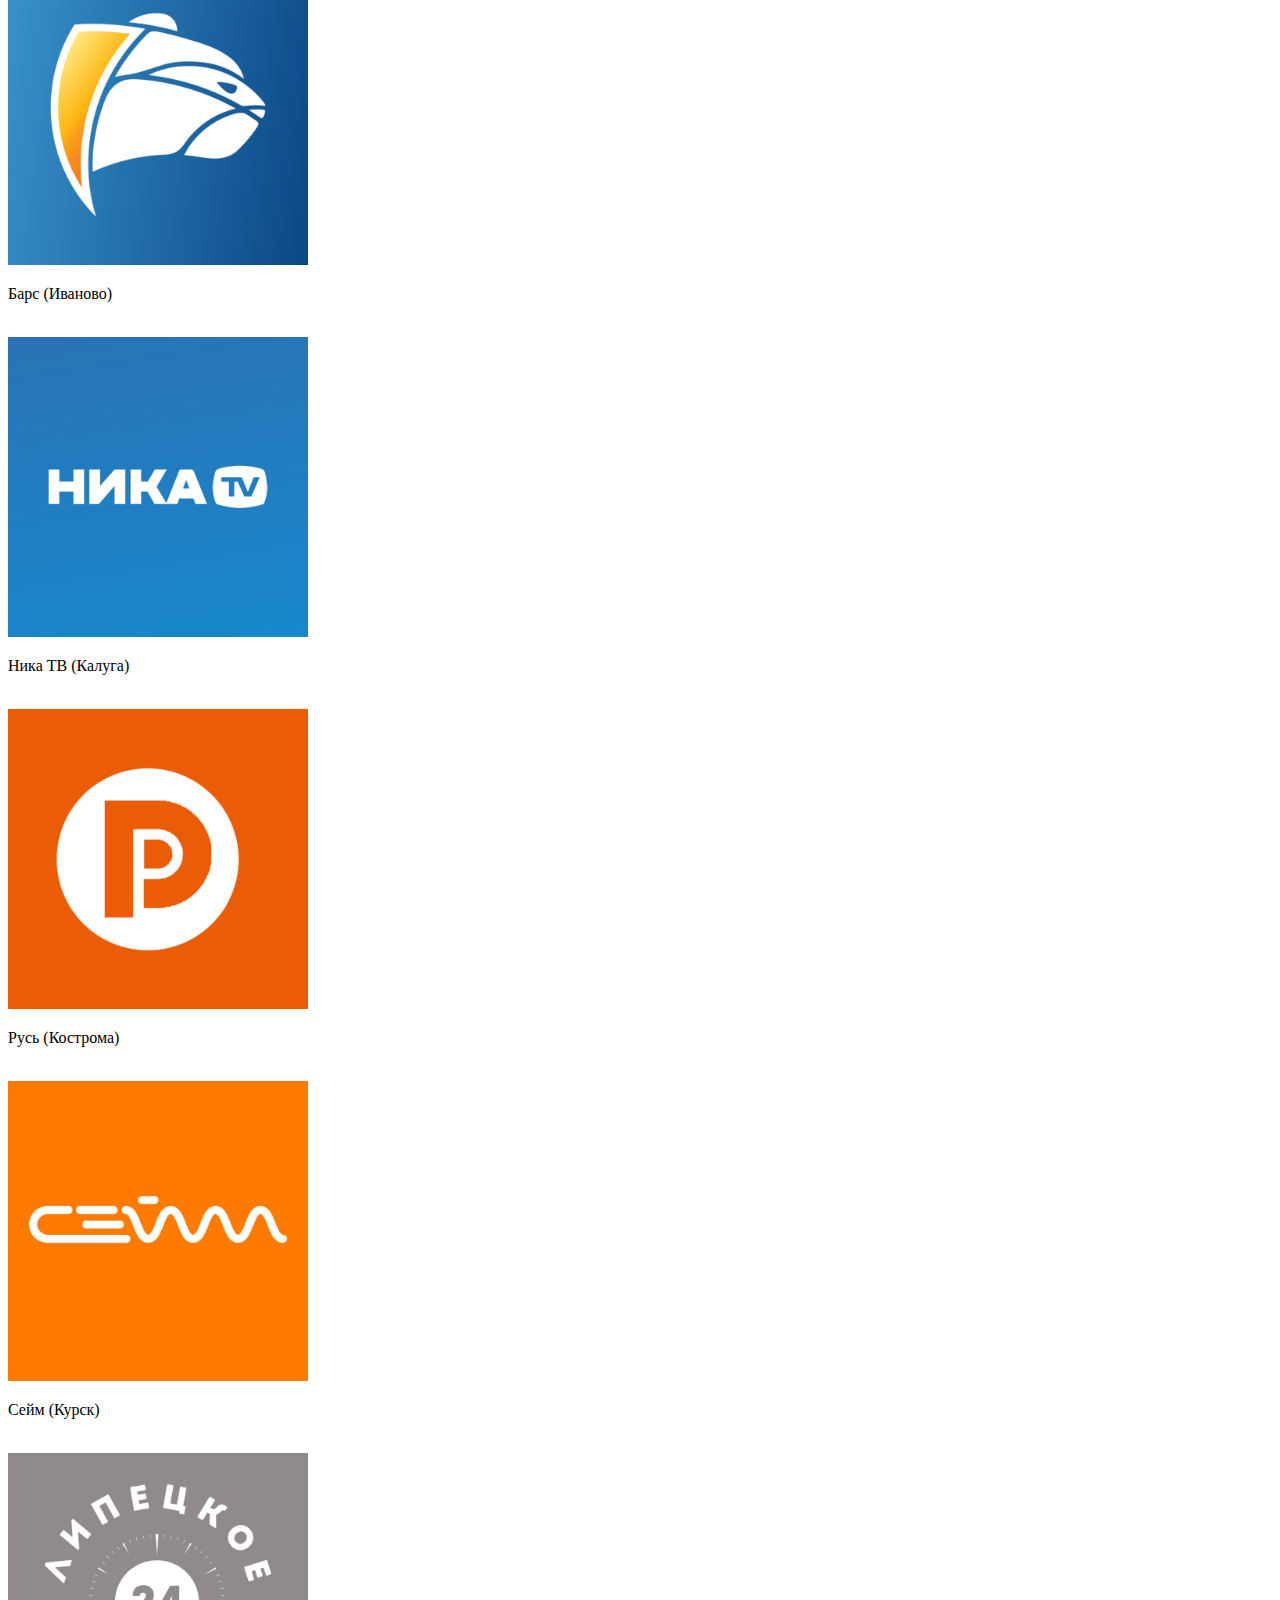
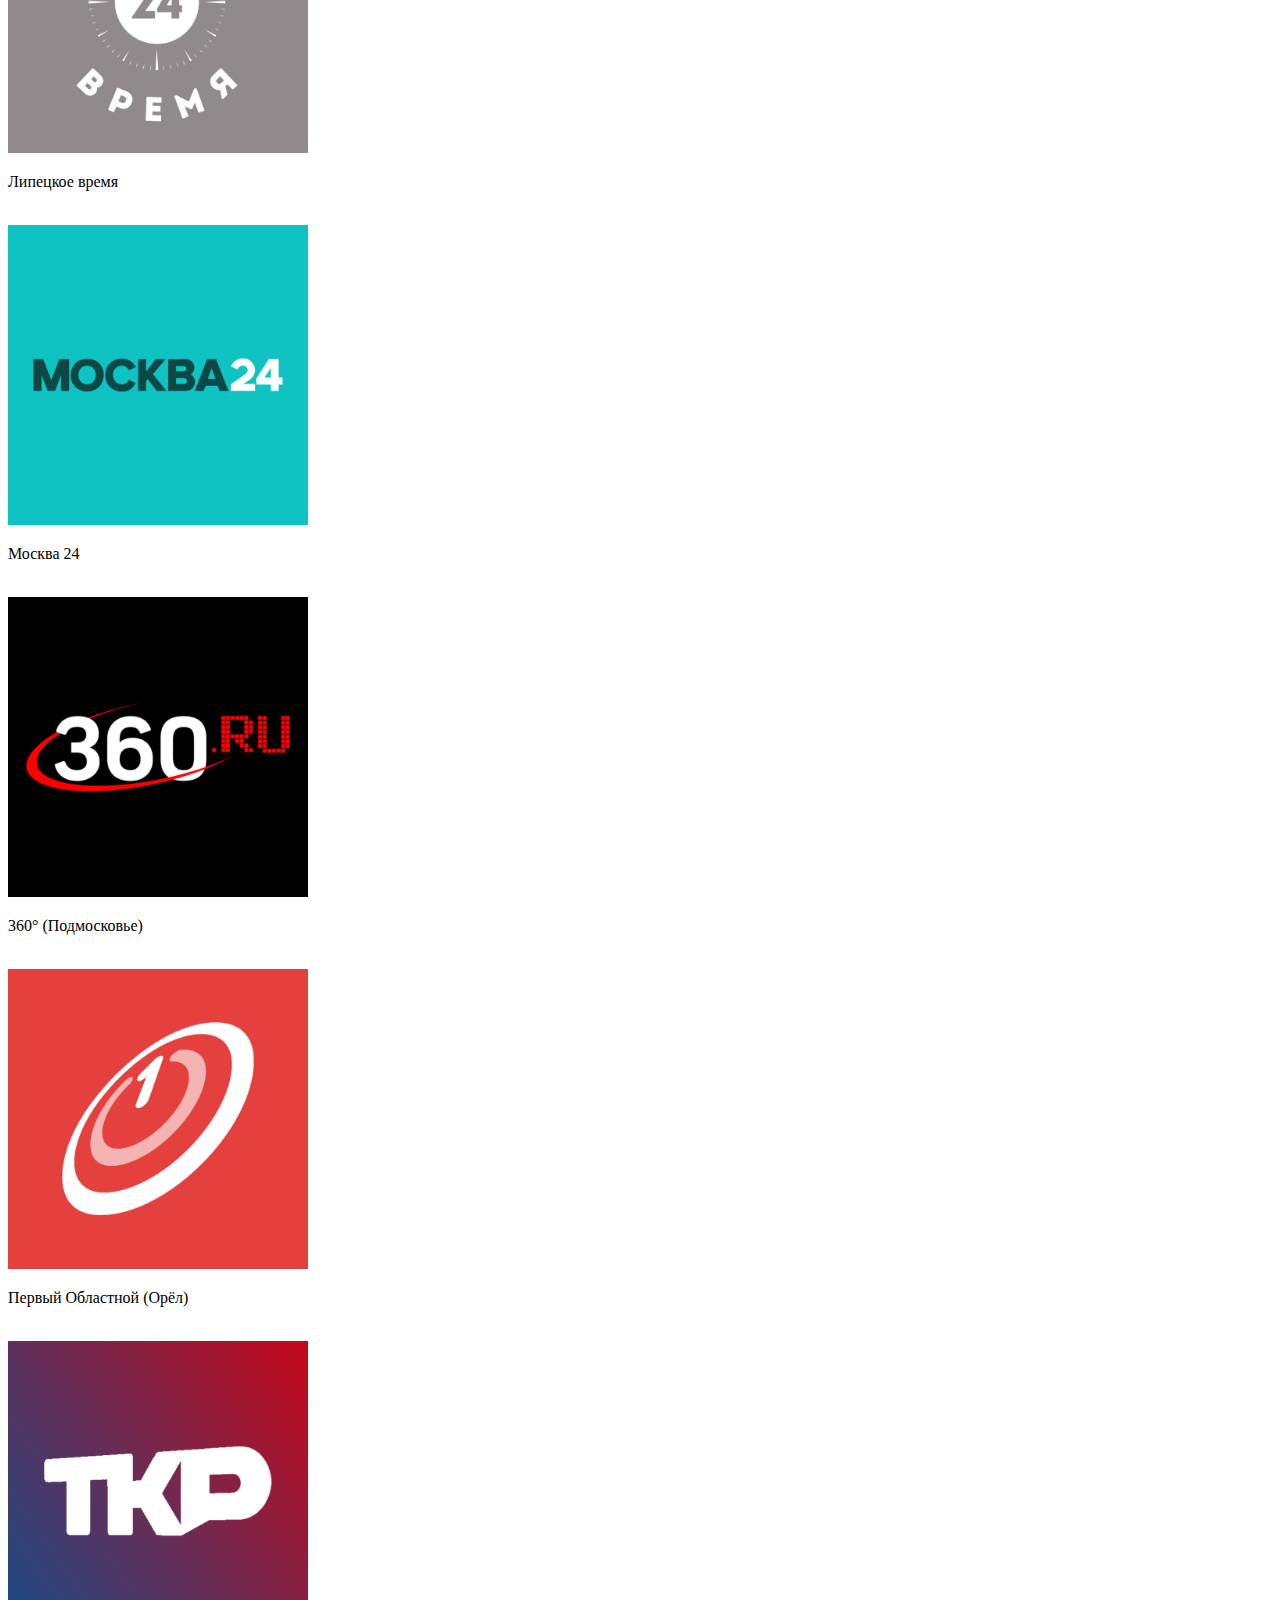
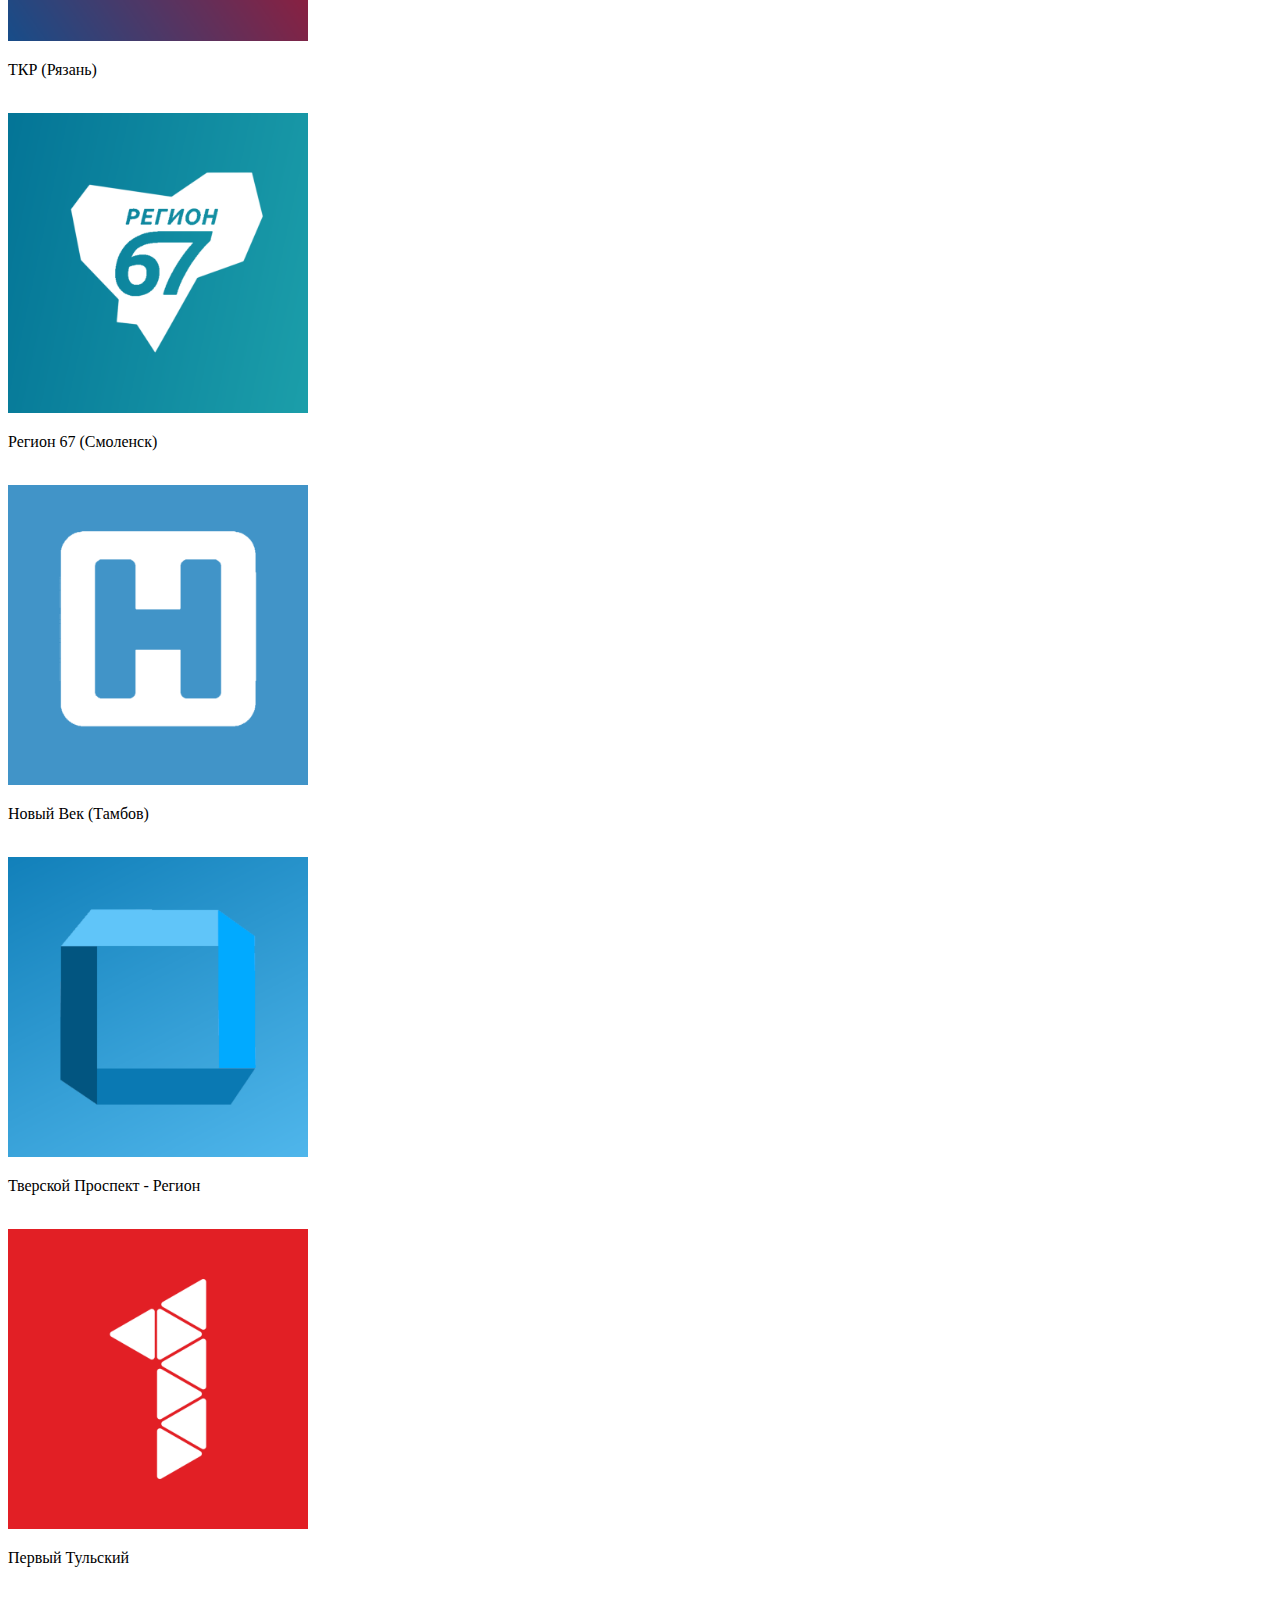
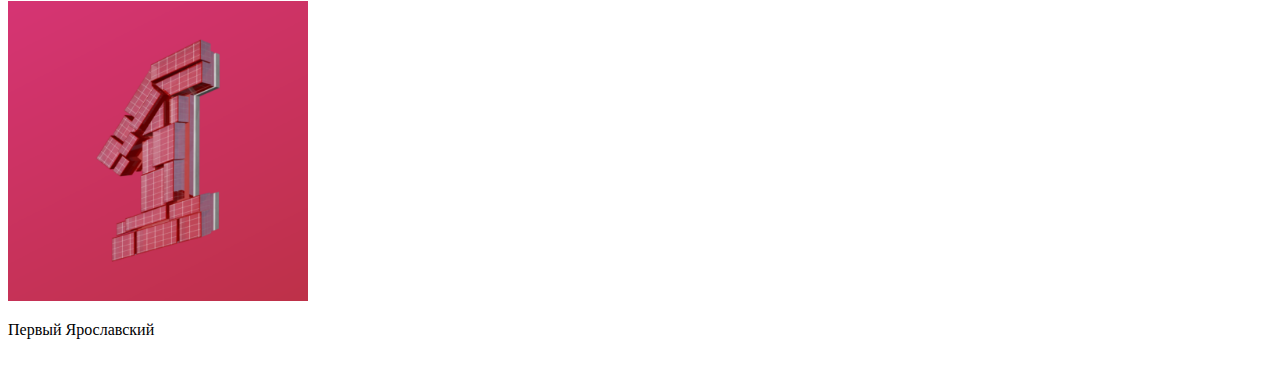
==== commit 9a7417d6: "Update index.html" ====
--- a/index.html
+++ b/index.html
@@ -10,16 +10,16 @@
  <div class="cfo21">   
    <p>21-я кнопка, ЦФО</p>
      <img
+       src="logo/bryanskayagubernia.png"
+       width="300"
+       height="300"/>
+   <p>Брянская Губерния</p>
+ <br>
+  <img
        src="logo/mirbelogorya.png"
        width="300"
        height="300"/>
    <p>Мир Белогорья (Белгород)</p>
- <br>
-     <img
-       src="logo/bryanskayagubernia.png"
-       width="300"
-       height="300"/>
-   <p>Брянская Губерния</p>
  <br>
      <img
        src="logo/gubernia33.png"
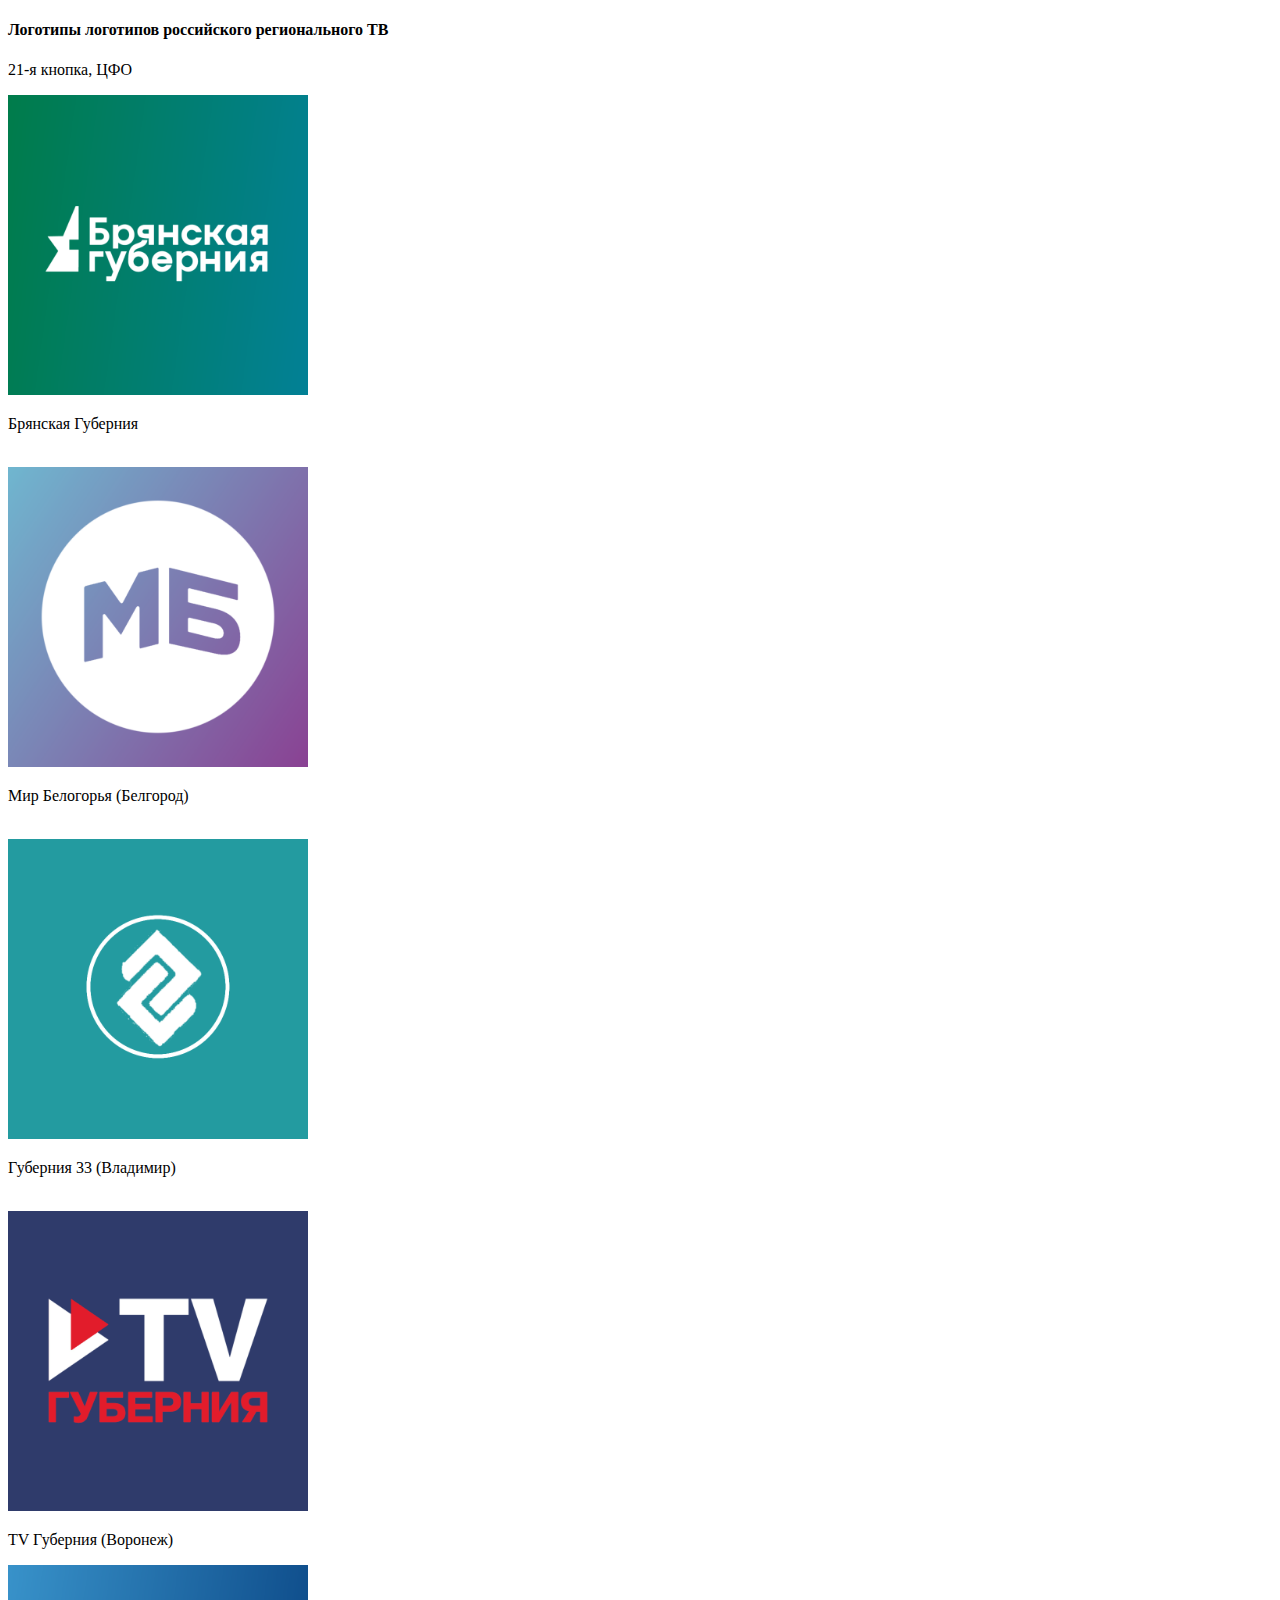
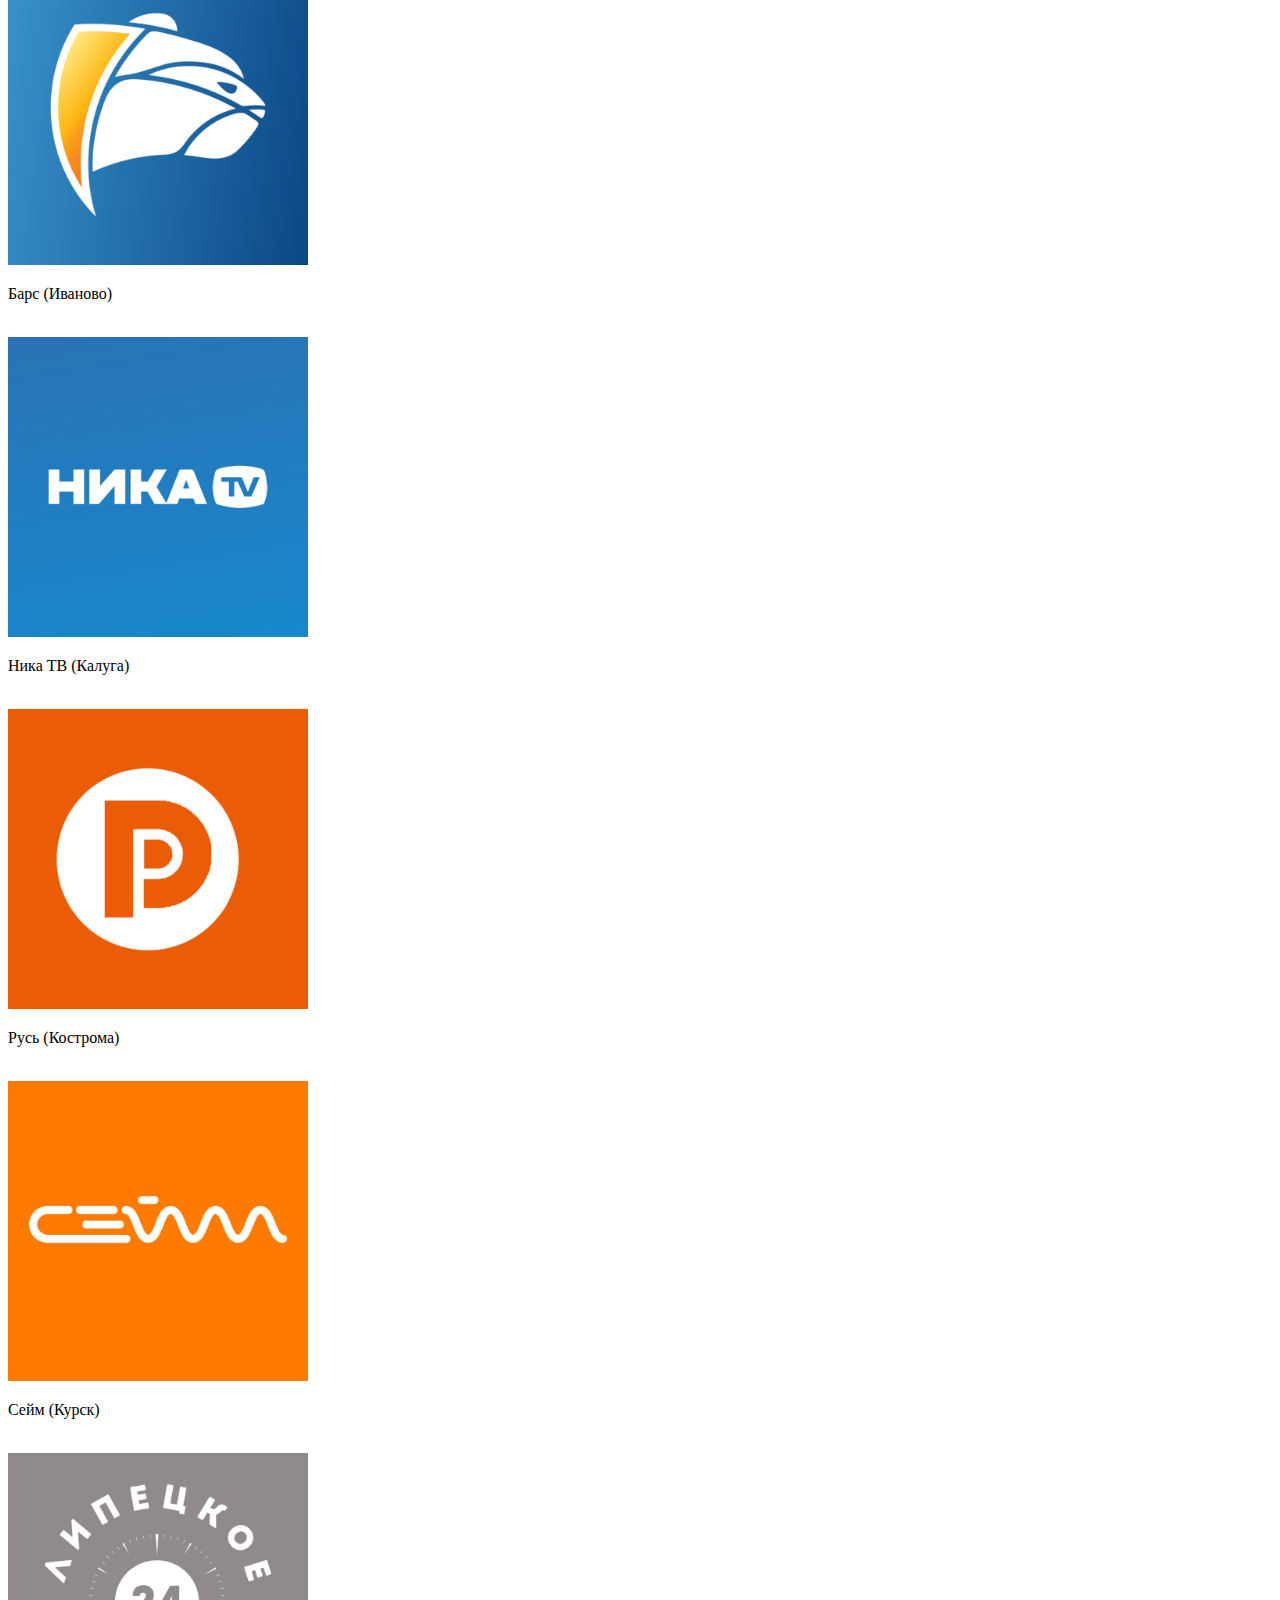
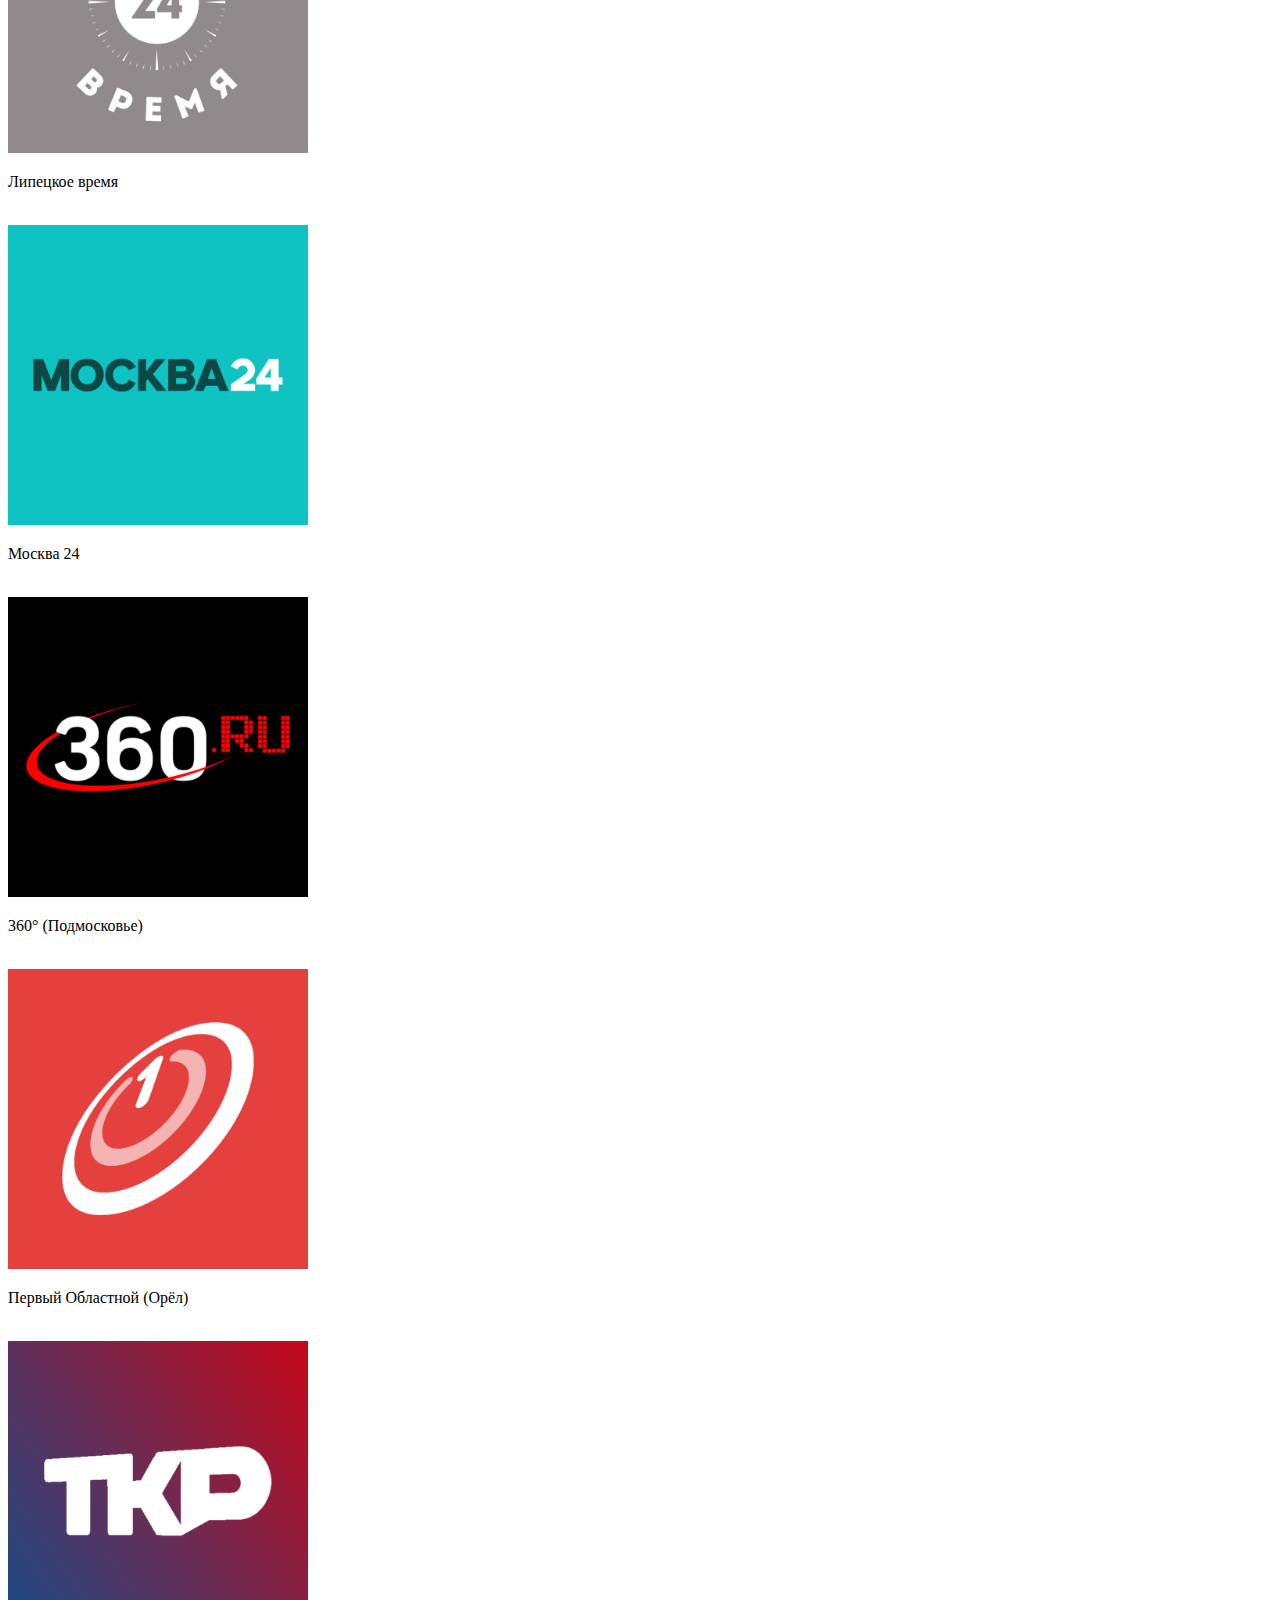
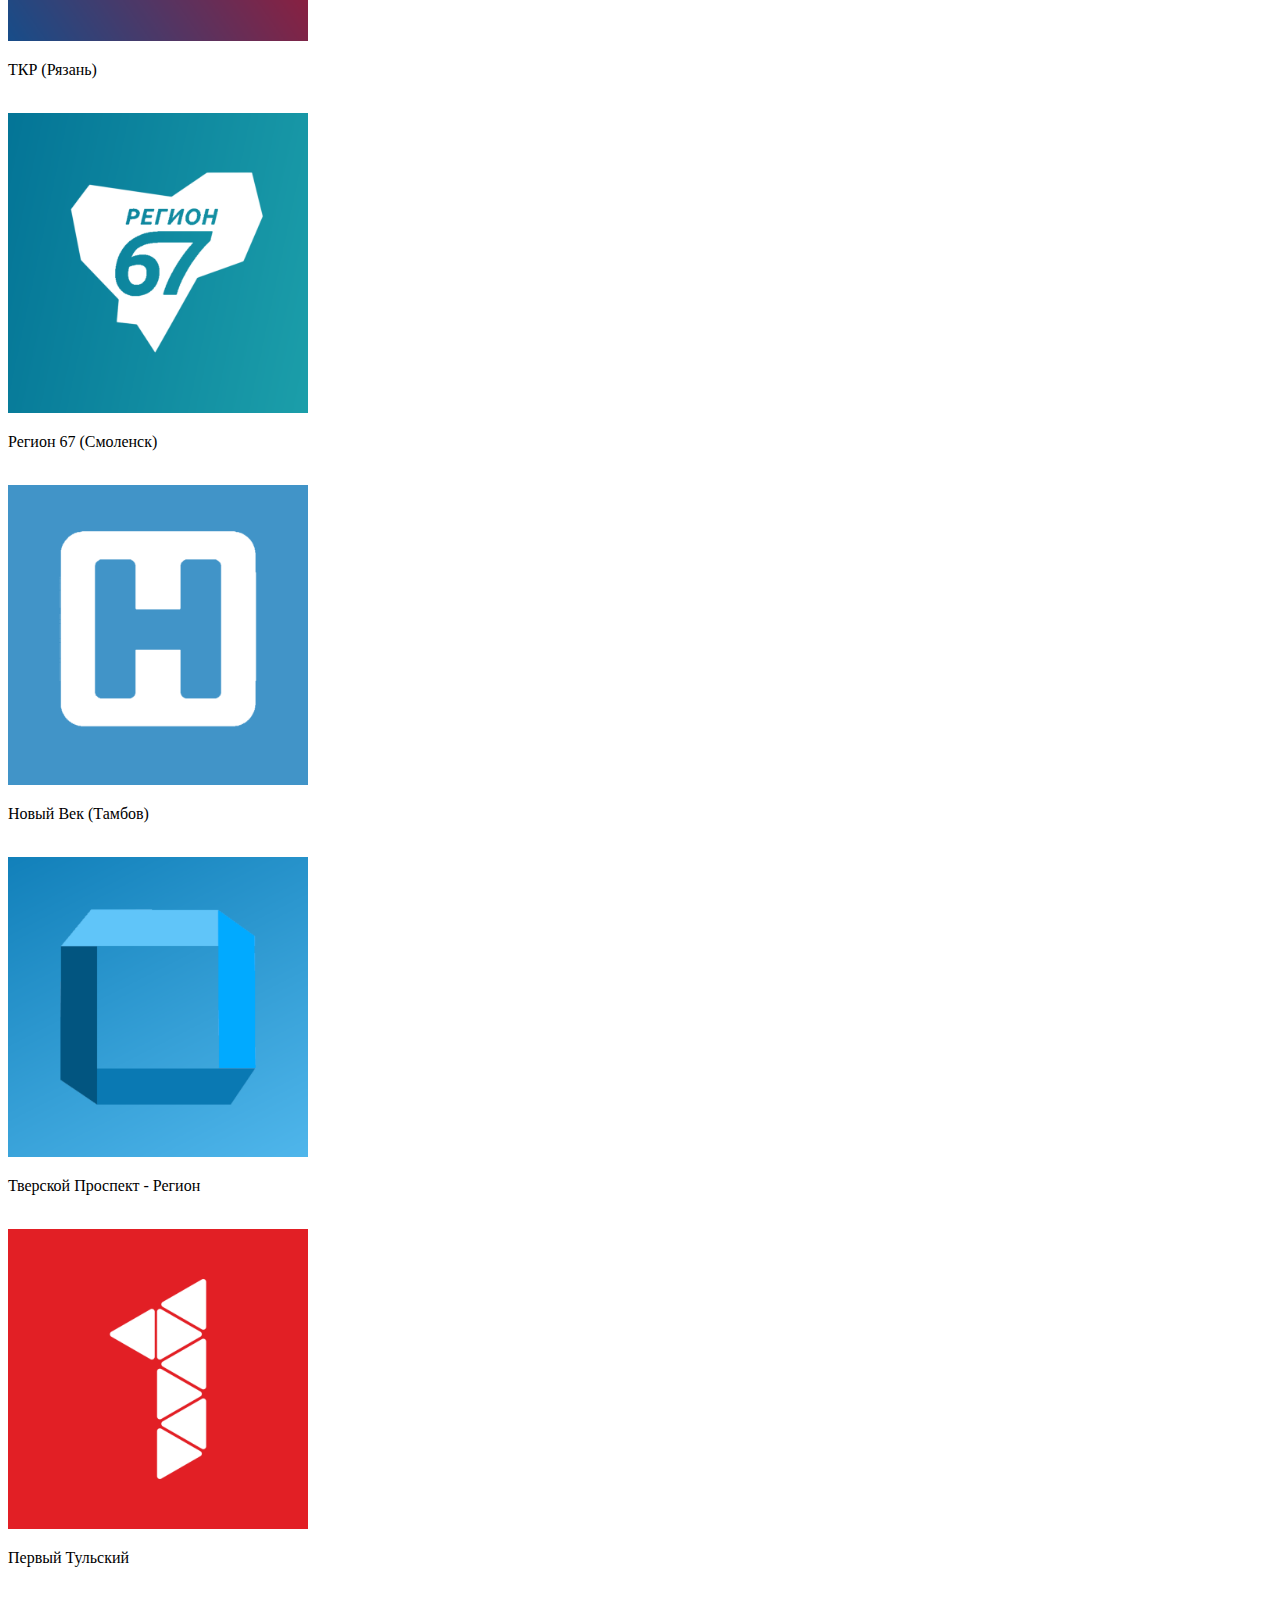
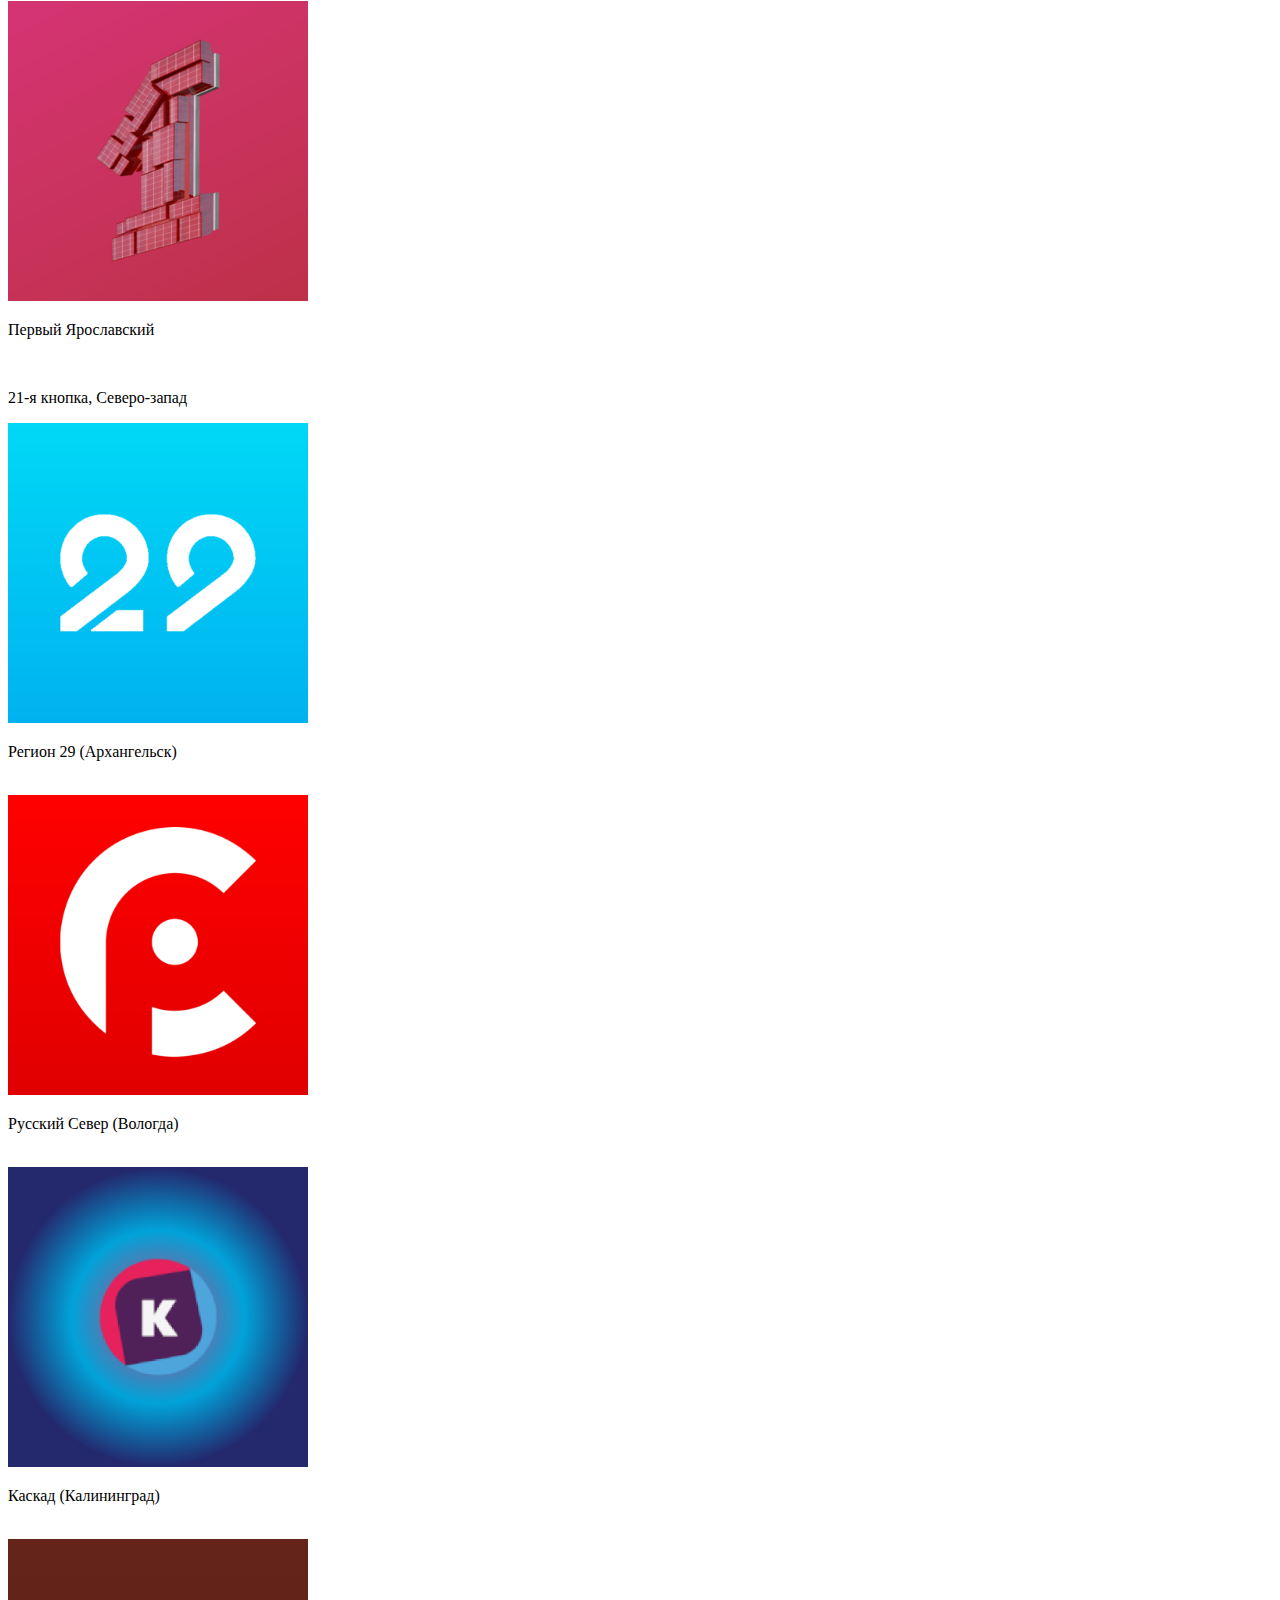
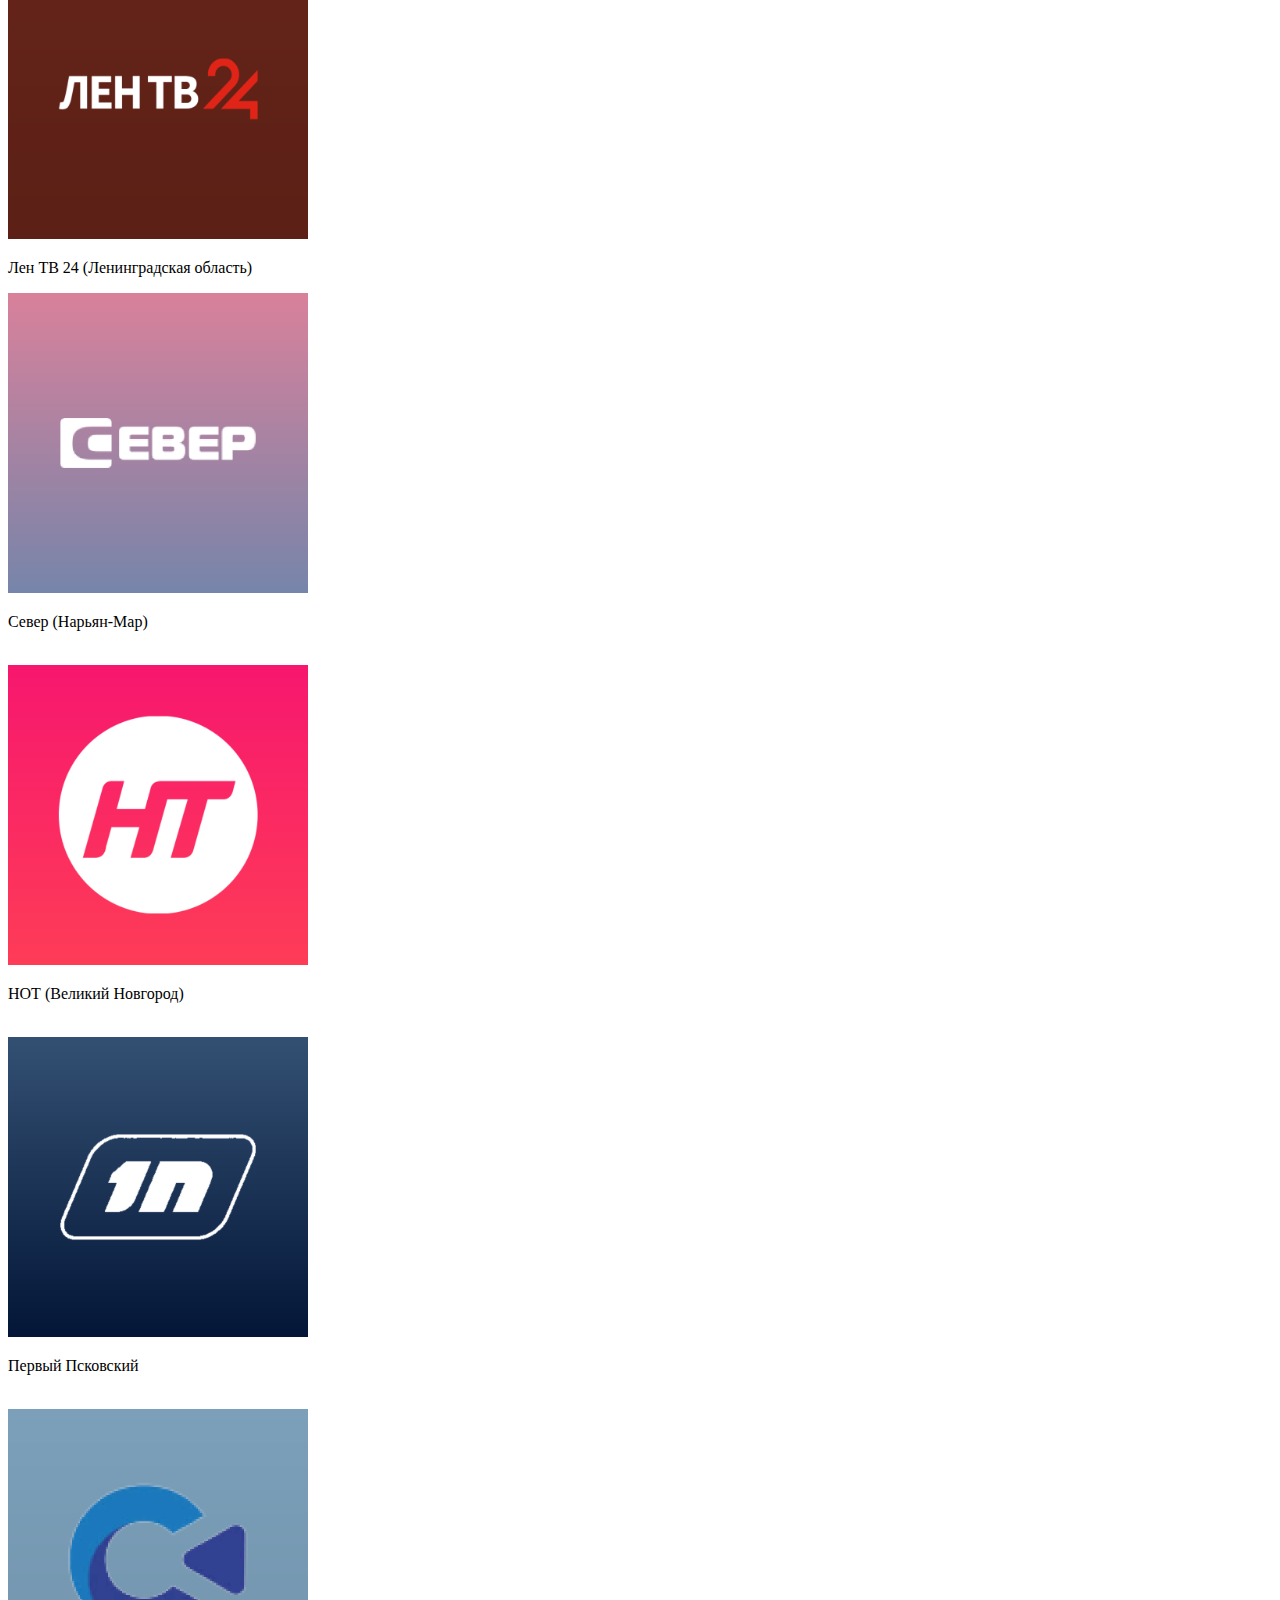
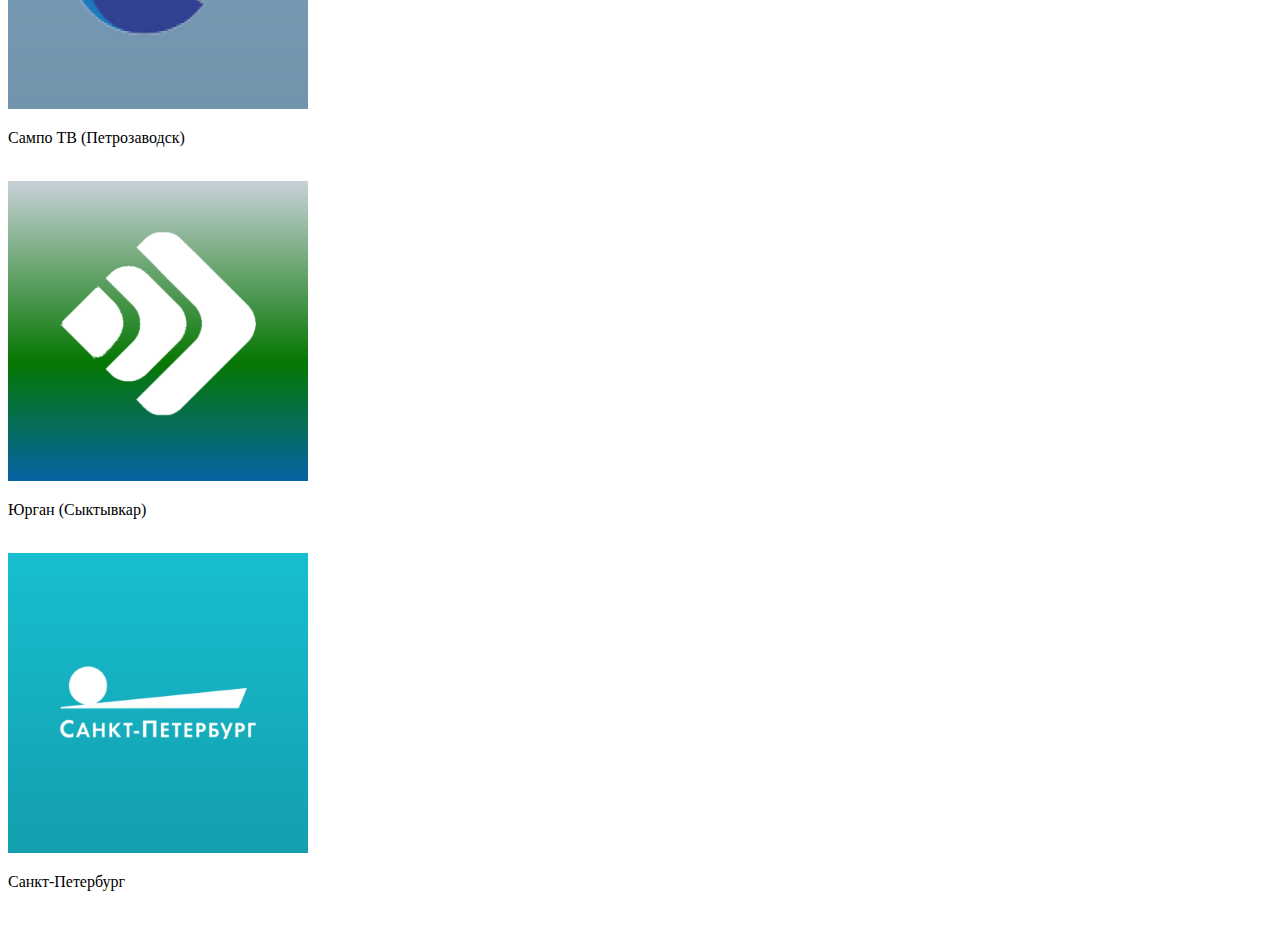
==== commit 5ae20f30: "Update index.html" ====
--- a/index.html
+++ b/index.html
@@ -16,7 +16,7 @@
    <p>Брянская Губерния</p>
  <br>
   <img
-       src="logo/mirbelogorya.png"
+       src="mirbelogorya.png"
        width="300"
        height="300"/>
    <p>Мир Белогорья (Белгород)</p>
@@ -117,4 +117,66 @@
    <p>Первый Ярославский</p>
  <br>
  </div>
+ <div class="nw21">   
+   <p>21-я кнопка, Северо-запад</p>
+     <img
+       src="logo/region29.png"
+       width="300"
+       height="300"/>
+   <p>Регион 29 (Архангельск)</p>
+ <br>
+  <img
+       src="logo/russever.png"
+       width="300"
+       height="300"/>
+   <p>Русский Север (Вологда)</p>
+ <br>
+     <img
+       src="logo/kaskad.png"
+       width="300"
+       height="300"/>
+   <p>Каскад (Калининград)</p>
+ <br>
+     <img
+       src="logo/lentv24.png"
+       width="300"
+       height="300"/>
+   <p>Лен ТВ 24 (Ленинградская область)</p>
+     <img
+       src="logo/sever.png"
+       width="300"
+       height="300"/>
+   <p>Север (Нарьян-Мар)</p>
+ <br>
+     <img
+       src="logo/nt.png"
+       width="300"
+       height="300"/>
+   <p>НОТ (Великий Новгород)</p>
+ <br>
+     <img
+       src="logo/1pskov.png"
+       width="300"
+       height="300"/>
+   <p>Первый Псковский</p>
+ <br>
+     <img
+       src="logo/sampotv.png"
+       width="300"
+       height="300"/>
+   <p>Сампо ТВ (Петрозаводск)</p>
+ <br>
+     <img
+       src="logo/yurgan.png"
+       width="300"
+       height="300"/>
+   <p>Юрган (Сыктывкар)</p>
+ <br>
+     <img
+       src="logo/spb.png"
+       width="300"
+       height="300"/>
+   <p>Санкт-Петербург</p>
+ <br>
+ </div>
  </body>
